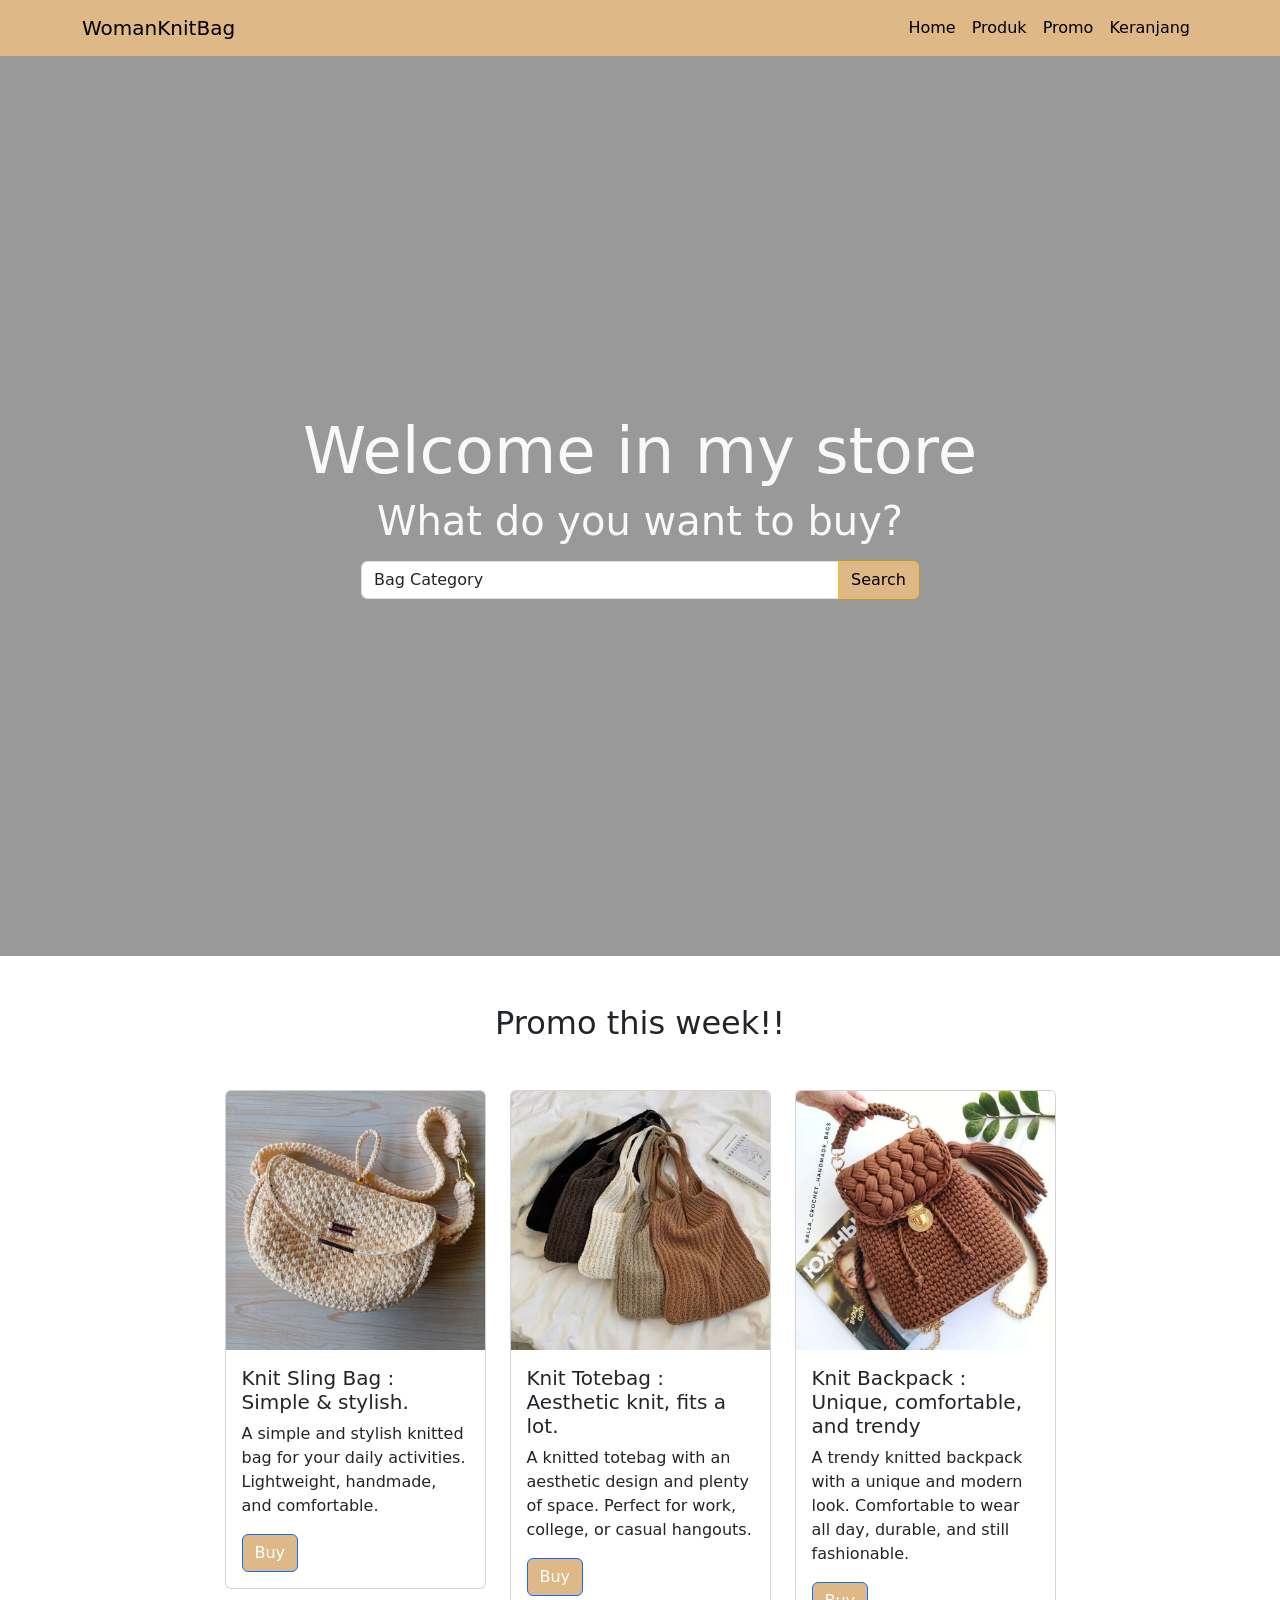
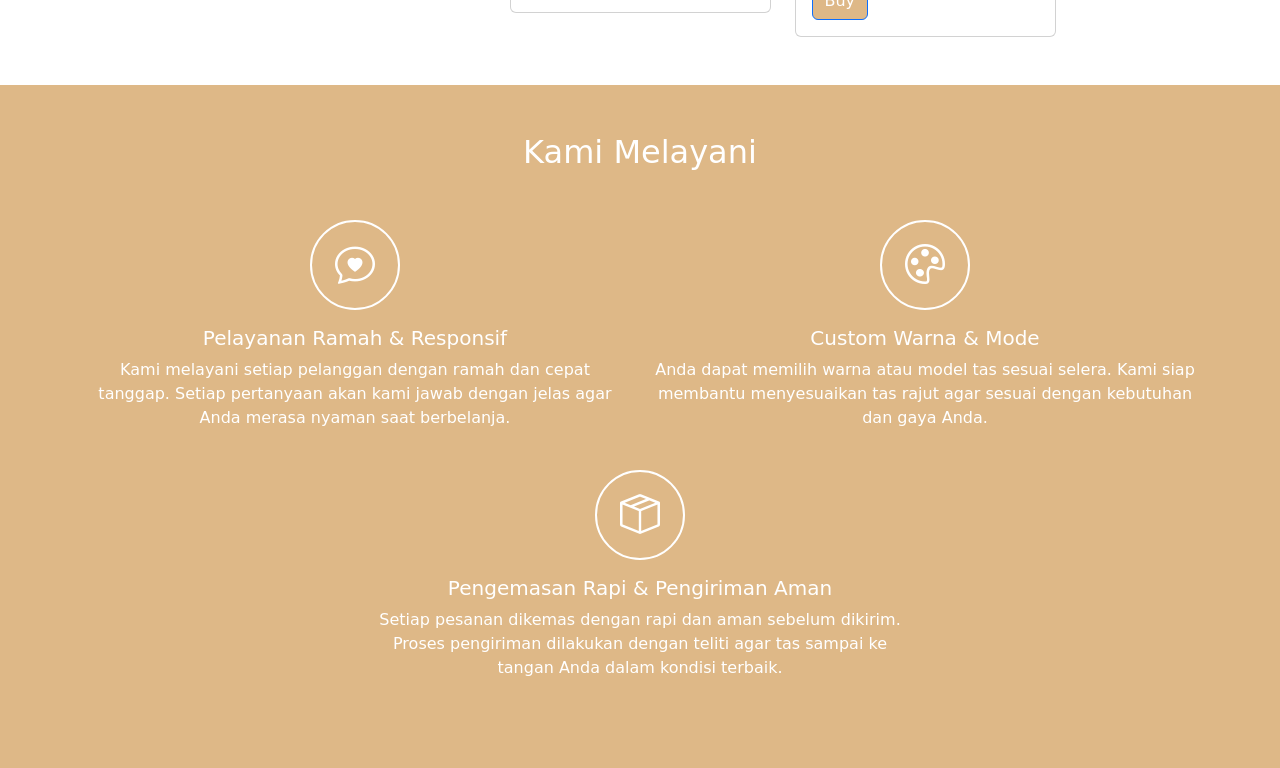
==== index.html @ 6f0393e6 "first commit" ====
<!DOCTYPE html>
<html lang="en">
<head>
    <meta charset="UTF-8">
    <meta name="viewport" content="width=device-width, initial-scale=1.0">
    <title>WomanKnitBag</title>
    <link rel="stylesheet" href="bootstrap-5_0.0-dist/css/bootstrap.min.css">
    <link rel="stylesheet" href="https://cdn.jsdelivr.net/npm/bootstrap@5.3.2/dist/css/bootstrap.min.css">
    <link href="https://cdn.jsdelivr.net/npm/bootstrap-icons@1.11.1/font/bootstrap-icons.css" rel="stylesheet">
    <link rel="stylesheet" href="style.css">
</head>
<body>

<nav class="navbar navbar-expand-lg main-navbar">
  <div class="container">
    <a class="navbar-brand" href="#">WomanKnitBag</a>

    <button class="navbar-toggler" type="button" data-bs-toggle="collapse" data-bs-target="#navbarNav">
      <span class="navbar-toggler-icon"></span>
    </button>

    <div class="collapse navbar-collapse" id="navbarNav">
      <ul class="navbar-nav ms-auto">
        <li class="nav-item"><a class="nav-link active" href="#">Home</a></li>
        <li class="nav-item"><a class="nav-link active" href="#">Produk</a></li>
        <li class="nav-item"><a class="nav-link active" href="#">Promo</a></li>
        <li class="nav-item"><a class="nav-link active" href="#">Keranjang</a></li>
      </ul>
    </div>
  </div>
</nav>

<!--banner buka-->
<section class="banner">
  <div class="container banner-content">
    <h2 class="text-light display-3">Welcome in my store</h2>
    <h3 class="text-light display-6">What do you want to buy?</h3>

    <div class="input-group w-50 mt-3 justify-content-center mx-auto">
      <select class="form-control">
        <option>Bag Category</option>
        <option>Sling Bag</option>
        <option>Tote Bag</option>
        <option>Backpack</option>
      </select>
      <button class="btn btn-warning">Search</button>
    </div>
  </div>
</section>
<!--banner tutup-->

<!--promo-->
<div class="container-fluid py-5">
  <div class="container">
    <h2 class="text-center">Promo this week!!</h2>
    <div class="row mt-5 justify-content-center">
      <div class="col-md-3 hovered-card">
        <div class="card">
          <img src="knit sling bag.jpg" class="card-img-top" alt="slingbag">
          <div class="card-body">
            <h5 class="card-title">Knit Sling Bag : Simple & stylish. </h5>
            <p class="card-text">A simple and stylish knitted bag for your daily activities. Lightweight, handmade, and comfortable.</p>
            <a href="#" class="btn btn-primary">Buy</a>
          </div>
        </div>
      </div>
      <div class="col-md-3 hovered-card">
        <div class="card">
          <img src="knit totebag 3.jpg" class="card-img-top" alt="totebag">
          <div class="card-body">
            <h5 class="card-title">Knit Totebag : Aesthetic knit, fits a lot. </h5>
            <p class="card-text">A knitted totebag with an aesthetic design and plenty of space. Perfect for work, college, or casual hangouts.</p>
            <a href="#" class="btn btn-primary">Buy</a>
          </div>
        </div>
      </div>
      <div class="col-md-3 hovered-card">
        <div class="card">
          <img src="knit backpack.jpg" class="card-img-top" alt="backpack">
          <div class="card-body">
            <h5 class="card-title">Knit Backpack : Unique, comfortable, and trendy </h5>
            <p class="card-text"> A trendy knitted backpack with a unique and modern look. Comfortable to wear all day, durable, and still fashionable.</p>
            <a href="#" class="btn btn-primary">Buy</a>
          </div>
        </div>
      </div>
    </div>
  </div>
</div>
<!--promo tutup-->

<!-- service section -->
<div class="container-fluid py-5 main-color">
  <div class="container">
    <h2 class="text-center text-white mb-5">Kami Melayani</h2>

    <div class="row justify-content-center">
      
      <div class="col-sm-6 col-lg-6 mb-4 hovered-card">
        <div class="text-center text-white">
          <div class="icon-service d-flex align-items-center justify-content-center mx-auto">
           <i class="bi bi-chat-heart"></i>
          </div>
          <h5 class="mt-3">Pelayanan Ramah & Responsif</h5>
          <p>Kami melayani setiap pelanggan dengan ramah dan cepat tanggap. Setiap pertanyaan akan kami jawab dengan jelas agar Anda merasa nyaman saat berbelanja.</p>
        </div>
      </div>

      <div class="col-sm-6 col-lg-6 mb-4 hovered-card">
        <div class="text-center text-white">
          <div class="icon-service d-flex align-items-center justify-content-center mx-auto">
         <i class="bi bi-palette"></i>
          </div>
          <h5 class="mt-3">Custom Warna & Mode</h5>
          <p>Anda dapat memilih warna atau model tas sesuai selera. Kami siap membantu menyesuaikan tas rajut agar sesuai dengan kebutuhan dan gaya Anda.</p>
        </div>
      </div>

      <div class="col-sm-6 col-lg-6 mb-4 hovered-card">
        <div class="text-center text-white">
          <div class="icon-service d-flex align-items-center justify-content-center mx-auto">
            <i class="bi bi-box-seam"></i>
          </div>
          <h5 class="mt-3">Pengemasan Rapi & Pengiriman Aman</h5>
          <p>Setiap pesanan dikemas dengan rapi dan aman sebelum dikirim. Proses pengiriman dilakukan dengan teliti agar tas sampai ke tangan Anda dalam kondisi terbaik.</p>
        </div>
      </div>

    </div>
  </div>
</div>
<!-- service section end -->
<script src="bootstrap-5.0.0-dist/js/bootstrap.bundle.min.js"></script>
</body>
</html>
---- style.css ----
.main-navbar {
  background-color: burlywood; 
}

.navbar-brand,
.nav-link {
  color: black;
}

.banner {
  height: 100vh;
  background:
    linear-gradient(rgba(0,0,0,0.4), rgba(0,0,0,0.4)),
    url("https://i.pinimg.com/736x/c5/1b/b9/c51bb972b250723114a7f1d834fbb1bd.jpg");
  background-size: cover;
  background-position: center;

  display: flex;
  align-items: center;
}

.banner-content {
  text-align: center;
}

.btn {
  background-color: burlywood;
}

.main-color{
  background-color:burlywood;
}

.icon-service{
  width:90px;
  height:90px;
  border:solid #fff 2px;
  border-radius:50%;
  color:#ffff;
}

.hovered-card{
  transition: transform 0.3s ease;
}

.hovered-card:hover {
  transform: translateY(-10px);
}

.icon-service i {
  color: #fff;
  font-size: 40px;
}
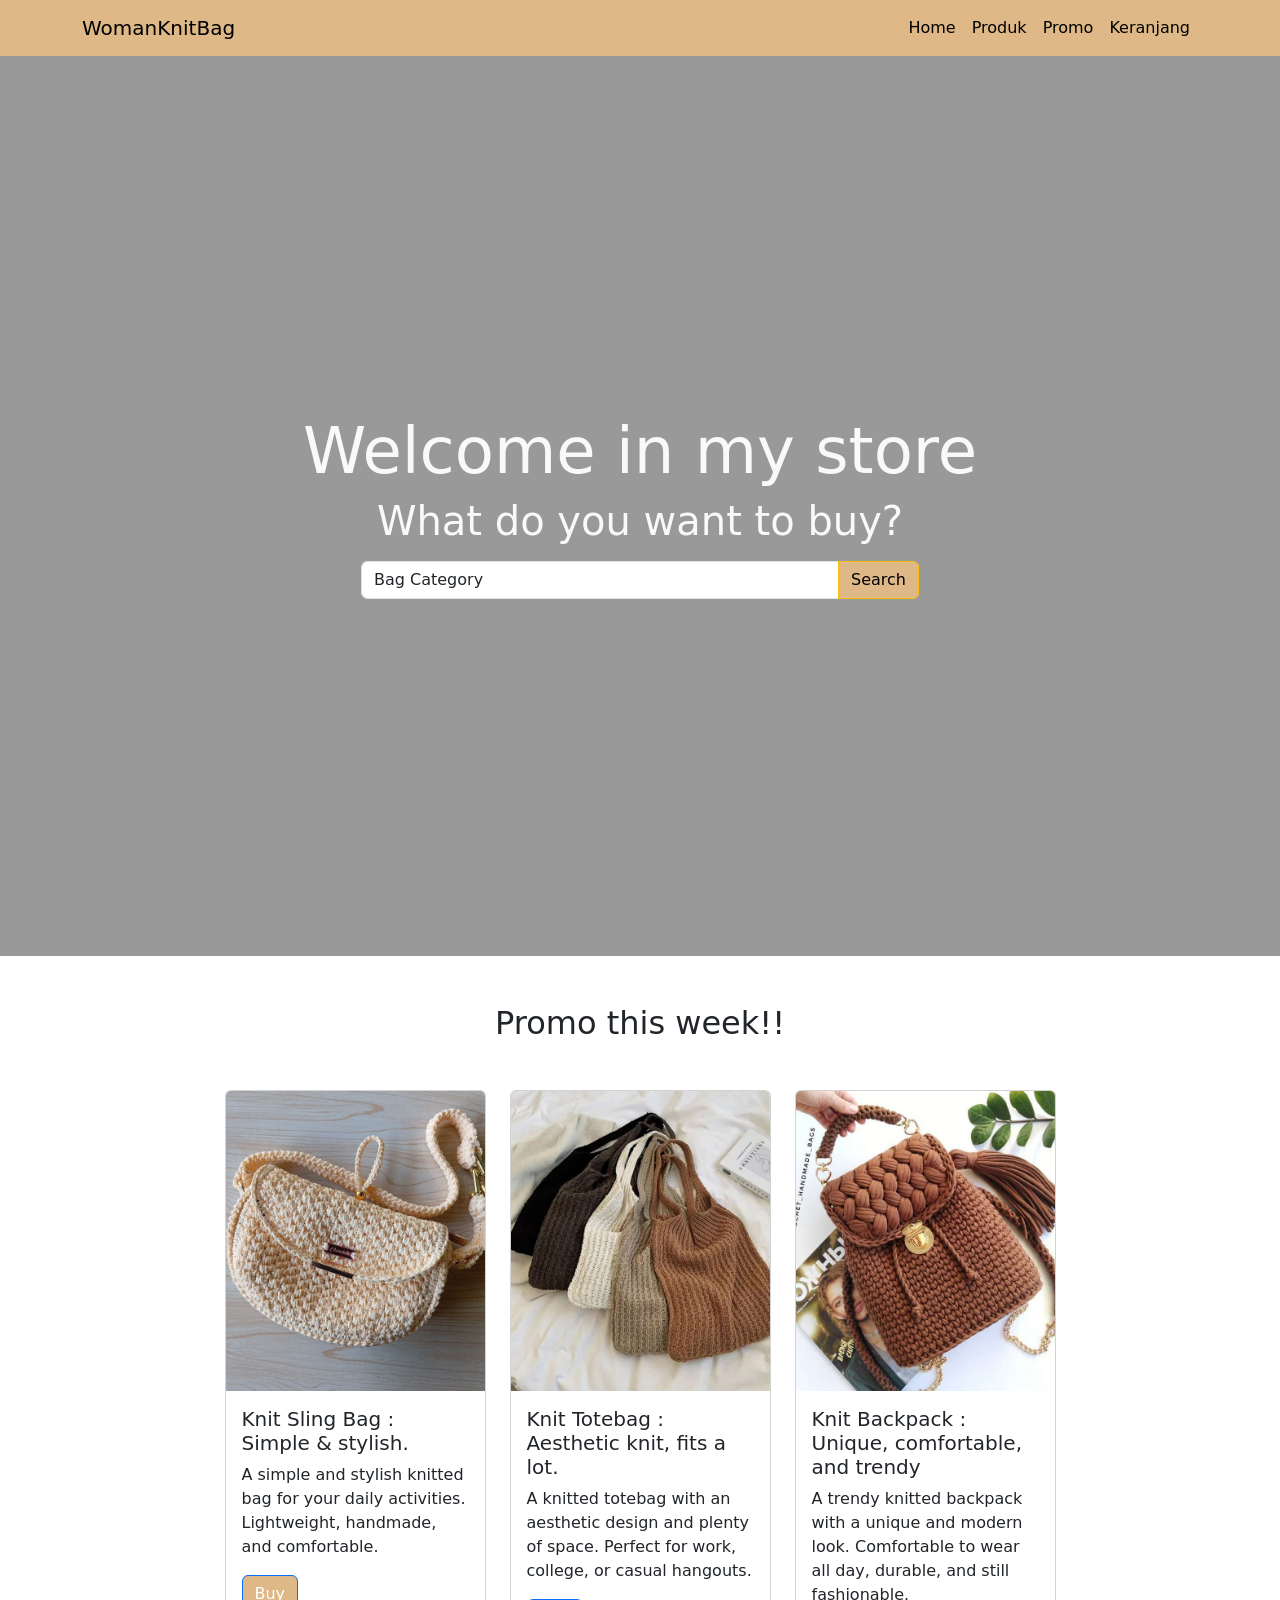
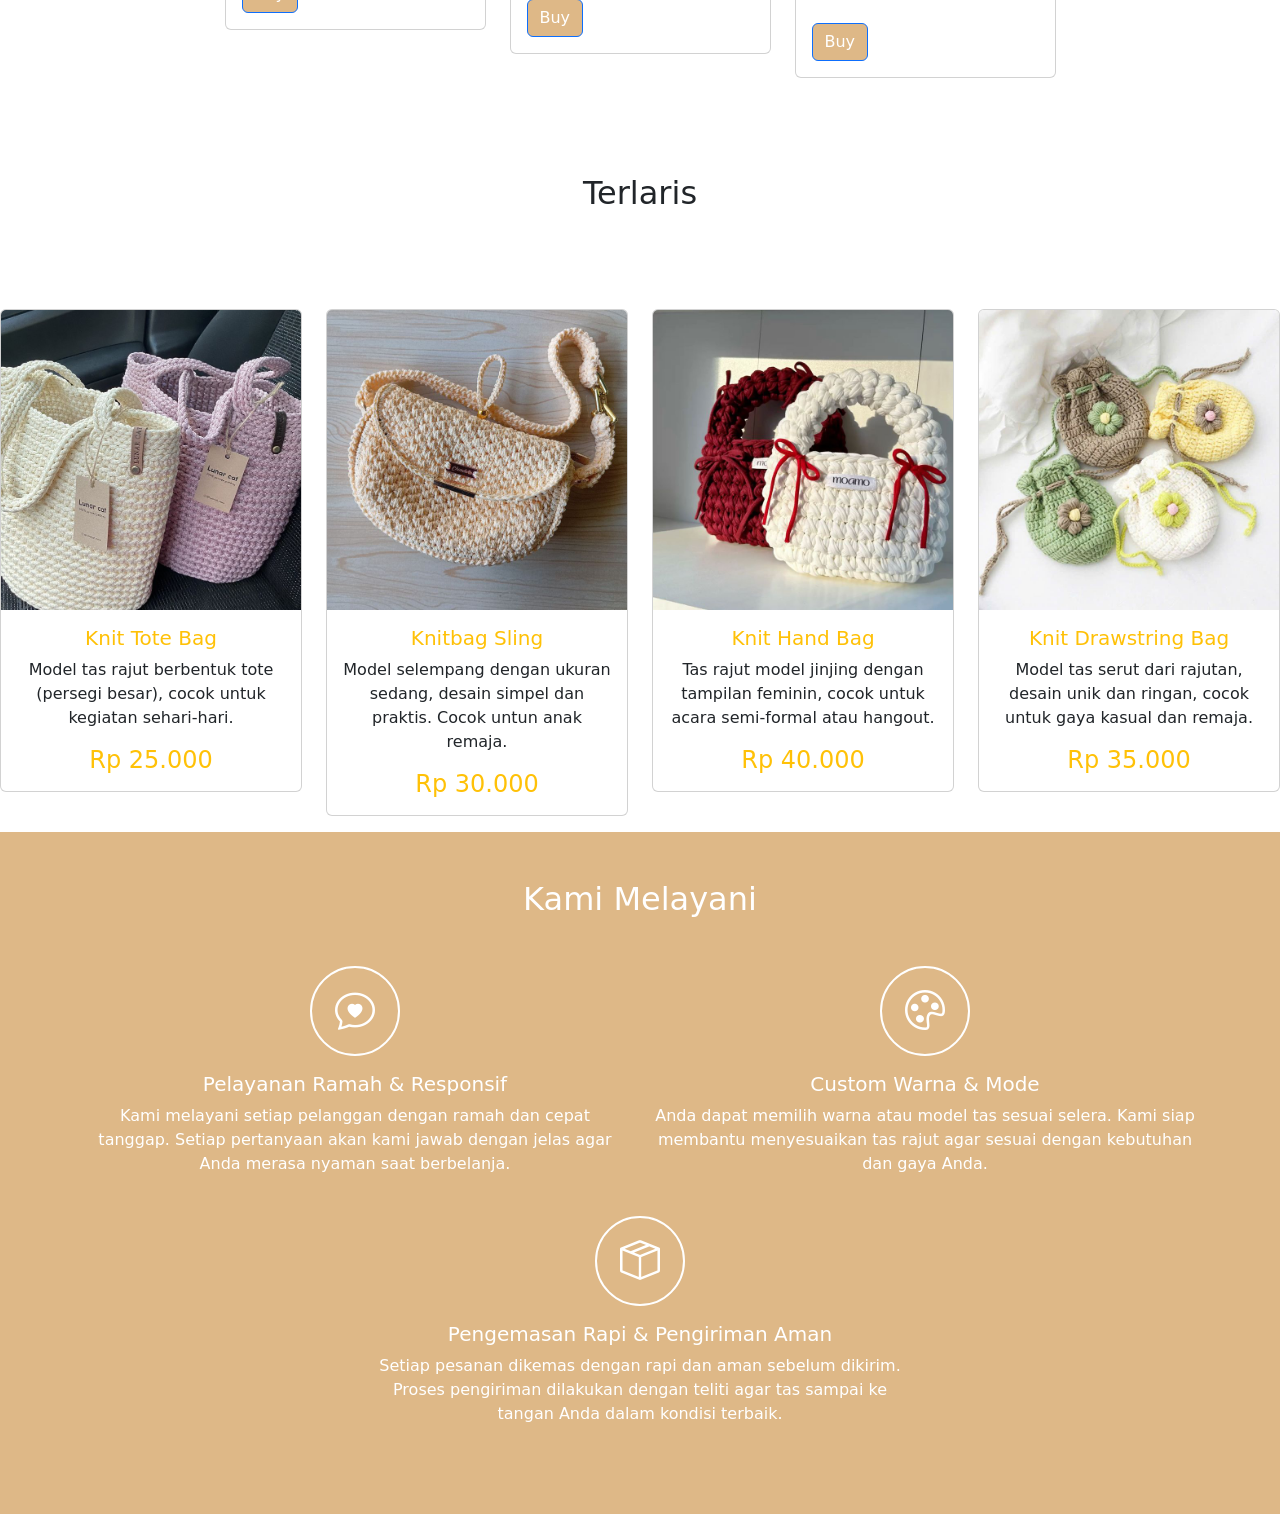
==== commit c5014063: "Highlight Product" ====
--- a/index.html
+++ b/index.html
@@ -89,6 +89,61 @@
 </div>
 <!--promo tutup-->
 
+<!--section produk-->
+<div class="container-fluid py-5">
+  <div class="container">
+    <h2 class="text-center mb-5">Terlaris</h2>
+  </div>
+</div>
+
+<div class="row">
+    <div class="col-sm-6 col-lg-3 hovered-card mb-3">
+        <div class="card">
+            <img src="knitbag tote 2.jpg" class="card-img-top" alt="knitbag tote">
+            <div class="card-body text-center">
+                <h5 class="card-title text-warning">Knit Tote Bag</h5>
+                <p class="card-text">Model tas rajut berbentuk tote (persegi besar), cocok untuk kegiatan sehari-hari.</p>
+                <h4 class="card-text text-warning">Rp 25.000</h4>
+            </div>
+        </div>
+    </div>
+
+
+<div class="col-sm-6 col-lg-3 hovered-card mb-3">
+    <div class="card">
+        <img src="knitbag sling.jpg" class="card-img-top" alt="knitbag sling">
+        <div class="card-body text-center">
+            <h5 class="card-title text-warning">Knitbag Sling</h5>
+            <p class="card-text">Model selempang dengan ukuran sedang, desain simpel dan praktis. Cocok untun anak remaja.</p>
+            <h4 class="card-text text-warning">Rp 30.000</h4>
+        </div>
+    </div>
+</div>
+
+<div class="col-sm-6 col-lg-3 hovered-card mb-3">
+    <div class="card">
+        <img src="knitbag hand bag.jpg" class="card-img-top" alt="knitbag hand bag">
+        <div class="card-body text-center">
+            <h5 class="card-title text-warning">Knit Hand Bag</h5>
+            <p class="card-text">Tas rajut model jinjing dengan tampilan feminin, cocok untuk acara semi-formal atau hangout.</p>
+            <h4 class="card-text text-warning">Rp 40.000</h4>
+        </div>
+    </div>
+</div>
+
+<div class="col-sm-6 col-lg-3 hovered-card mb-3">
+    <div class="card">
+        <img src="knitbag drawstring.jpg" class="card-img-top" alt="knitbag drawstring">
+        <div class="card-body text-center">
+            <h5 class="card-title text-warning">Knit Drawstring Bag</h5>
+            <p class="card-text">Model tas serut dari rajutan, desain unik dan ringan, cocok untuk gaya kasual dan remaja.</p>
+            <h4 class="card-text text-warning">Rp 35.000</h4>
+        </div>
+    </div>
+</div>
+<!--section produk tutup-->
+
+
 <!-- service section -->
 <div class="container-fluid py-5 main-color">
   <div class="container">
@@ -130,6 +185,8 @@
   </div>
 </div>
 <!-- service section end -->
+
+
 <script src="bootstrap-5.0.0-dist/js/bootstrap.bundle.min.js"></script>
 </body>
 </html>
--- a/style.css
+++ b/style.css
@@ -51,3 +51,14 @@
   color: #fff;
   font-size: 40px;
 }
+
+.hovered-card{
+  transition: transform 0.3s ease;
+}
+
+.card-img-top{
+  height: 300px;
+  object-fit: cover;
+}
+
+
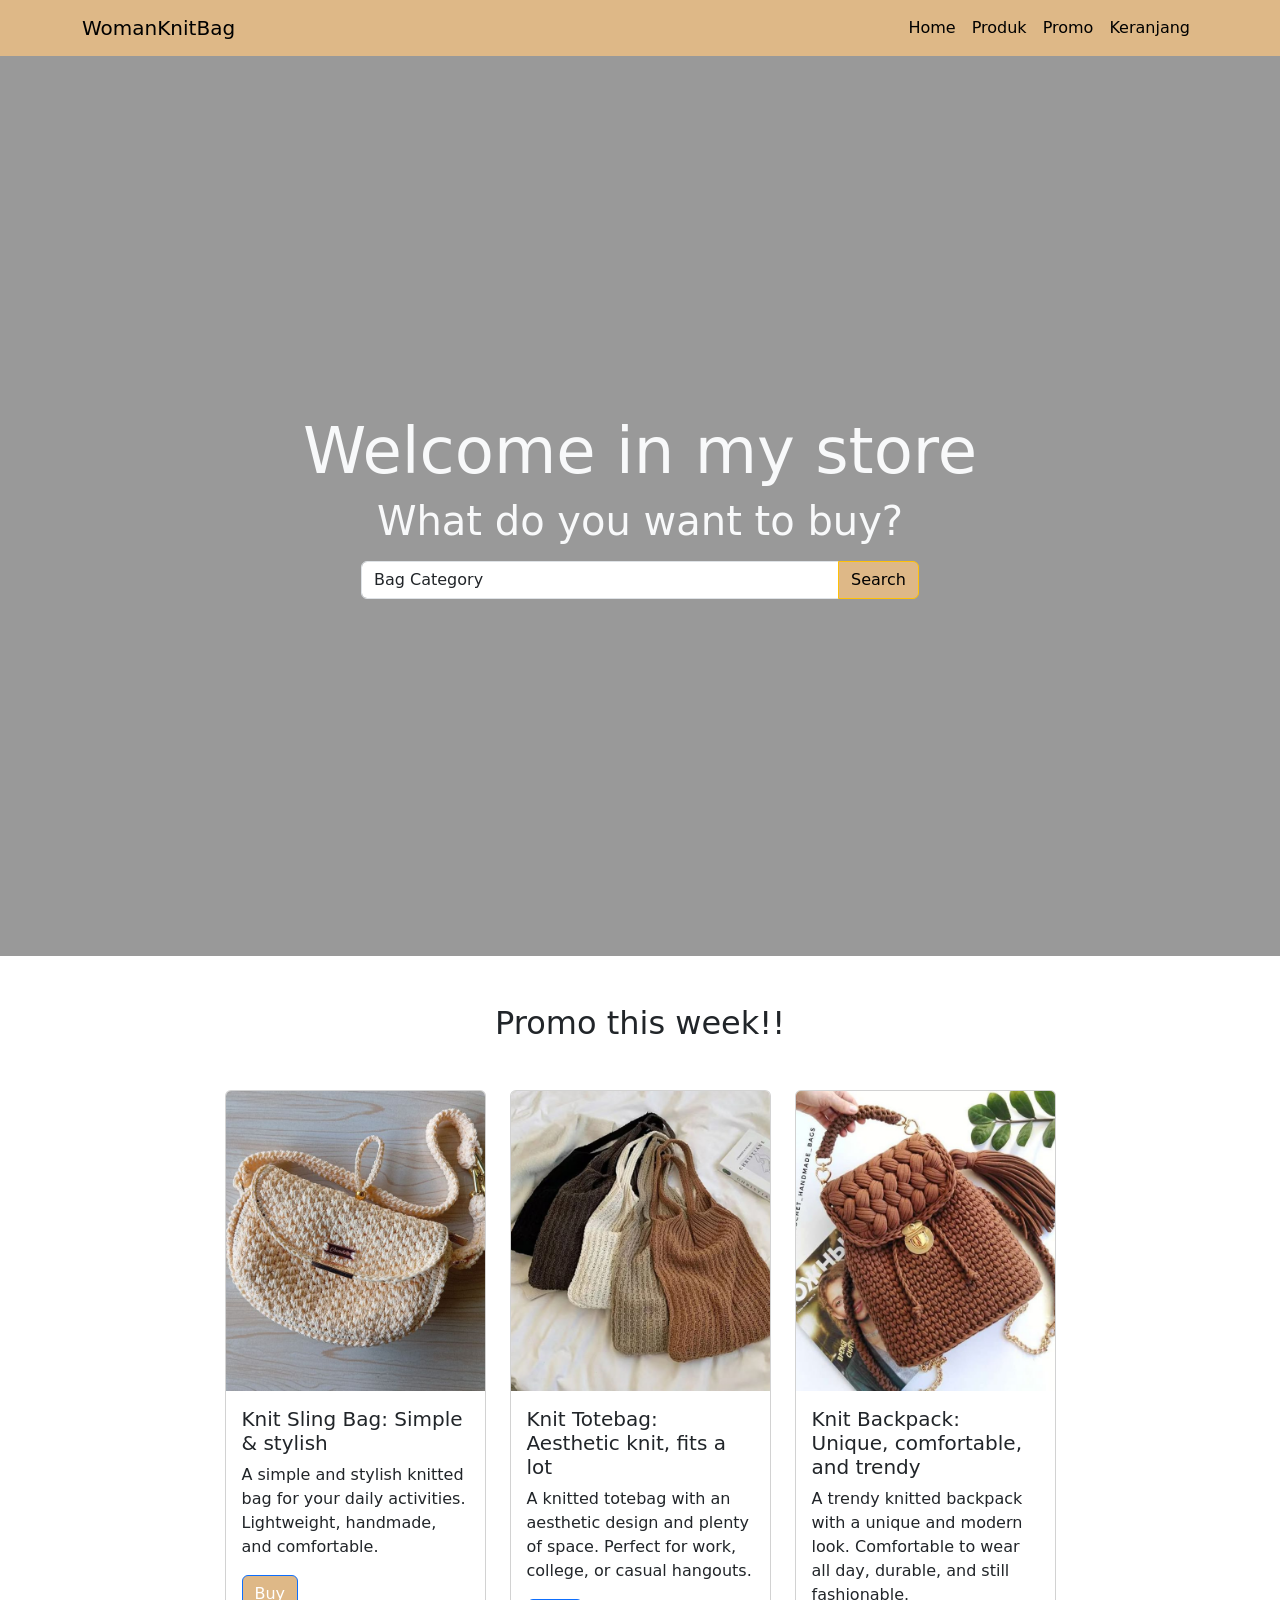
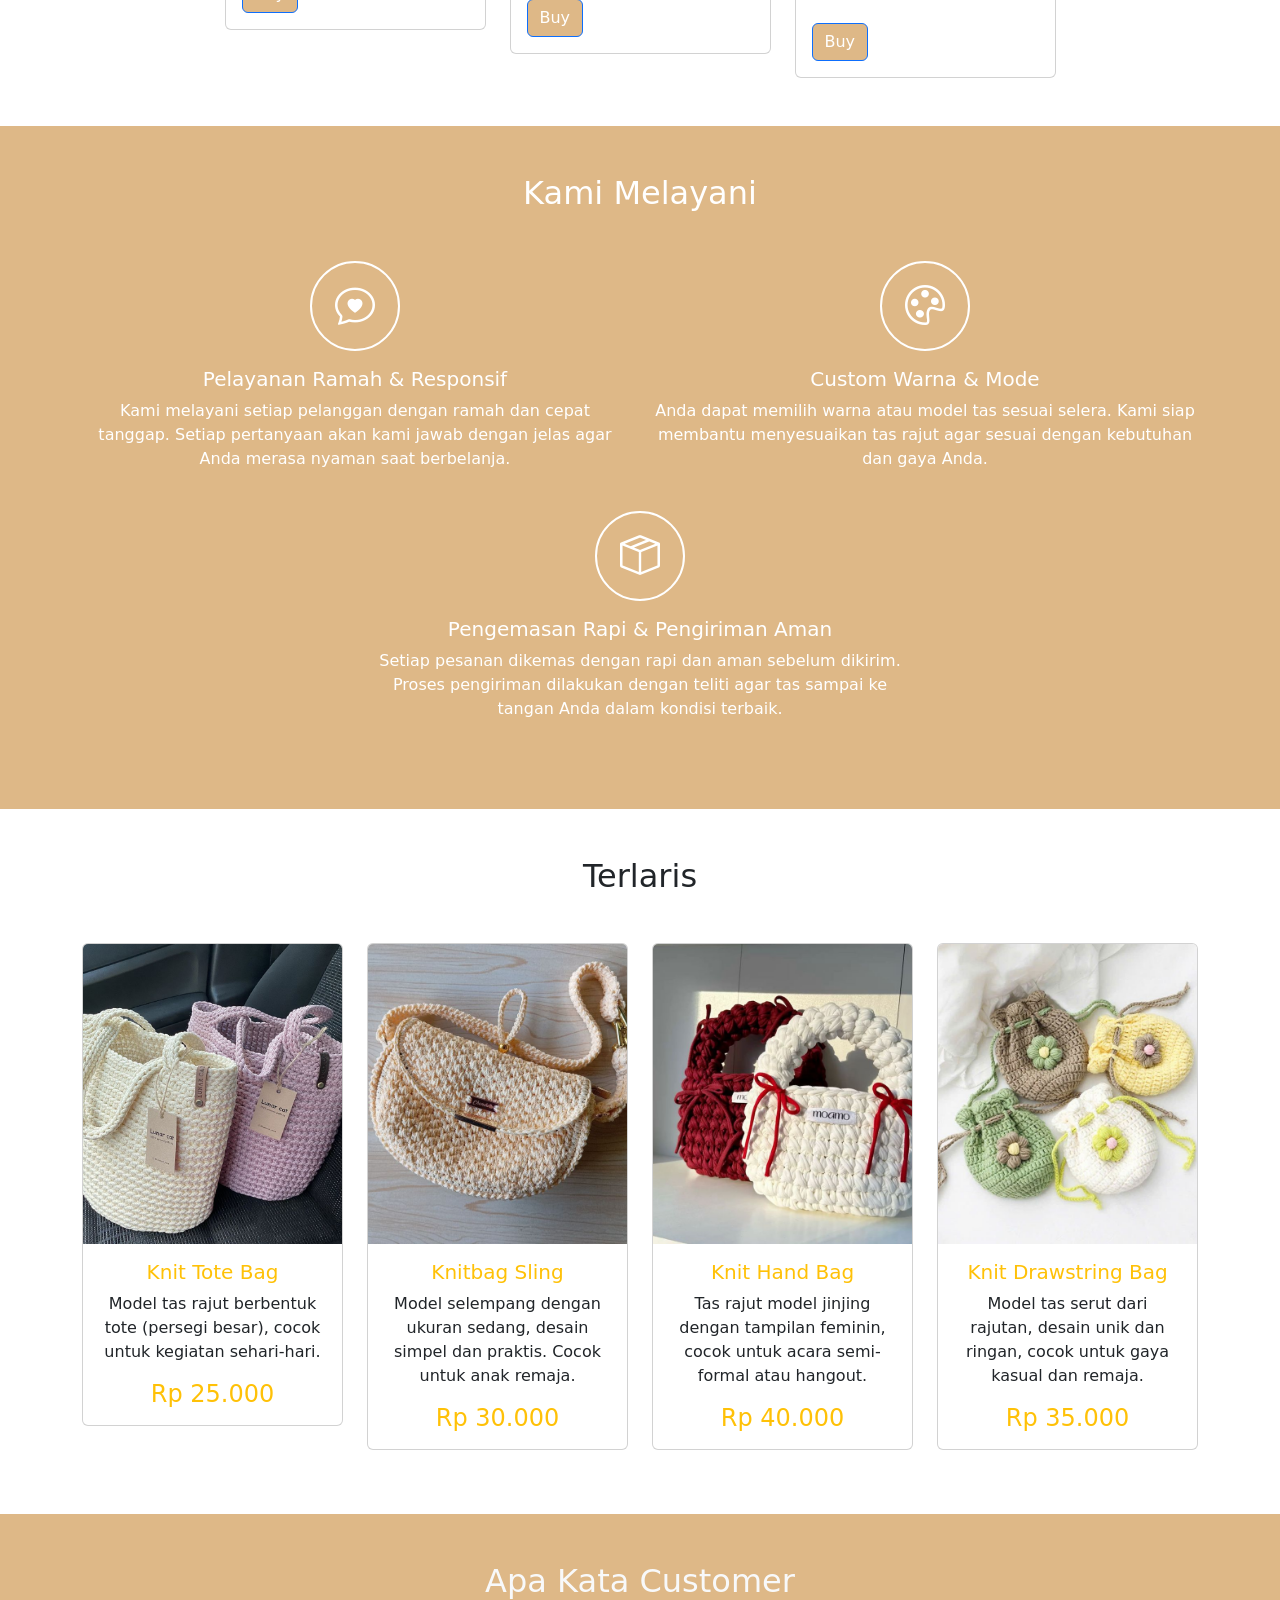
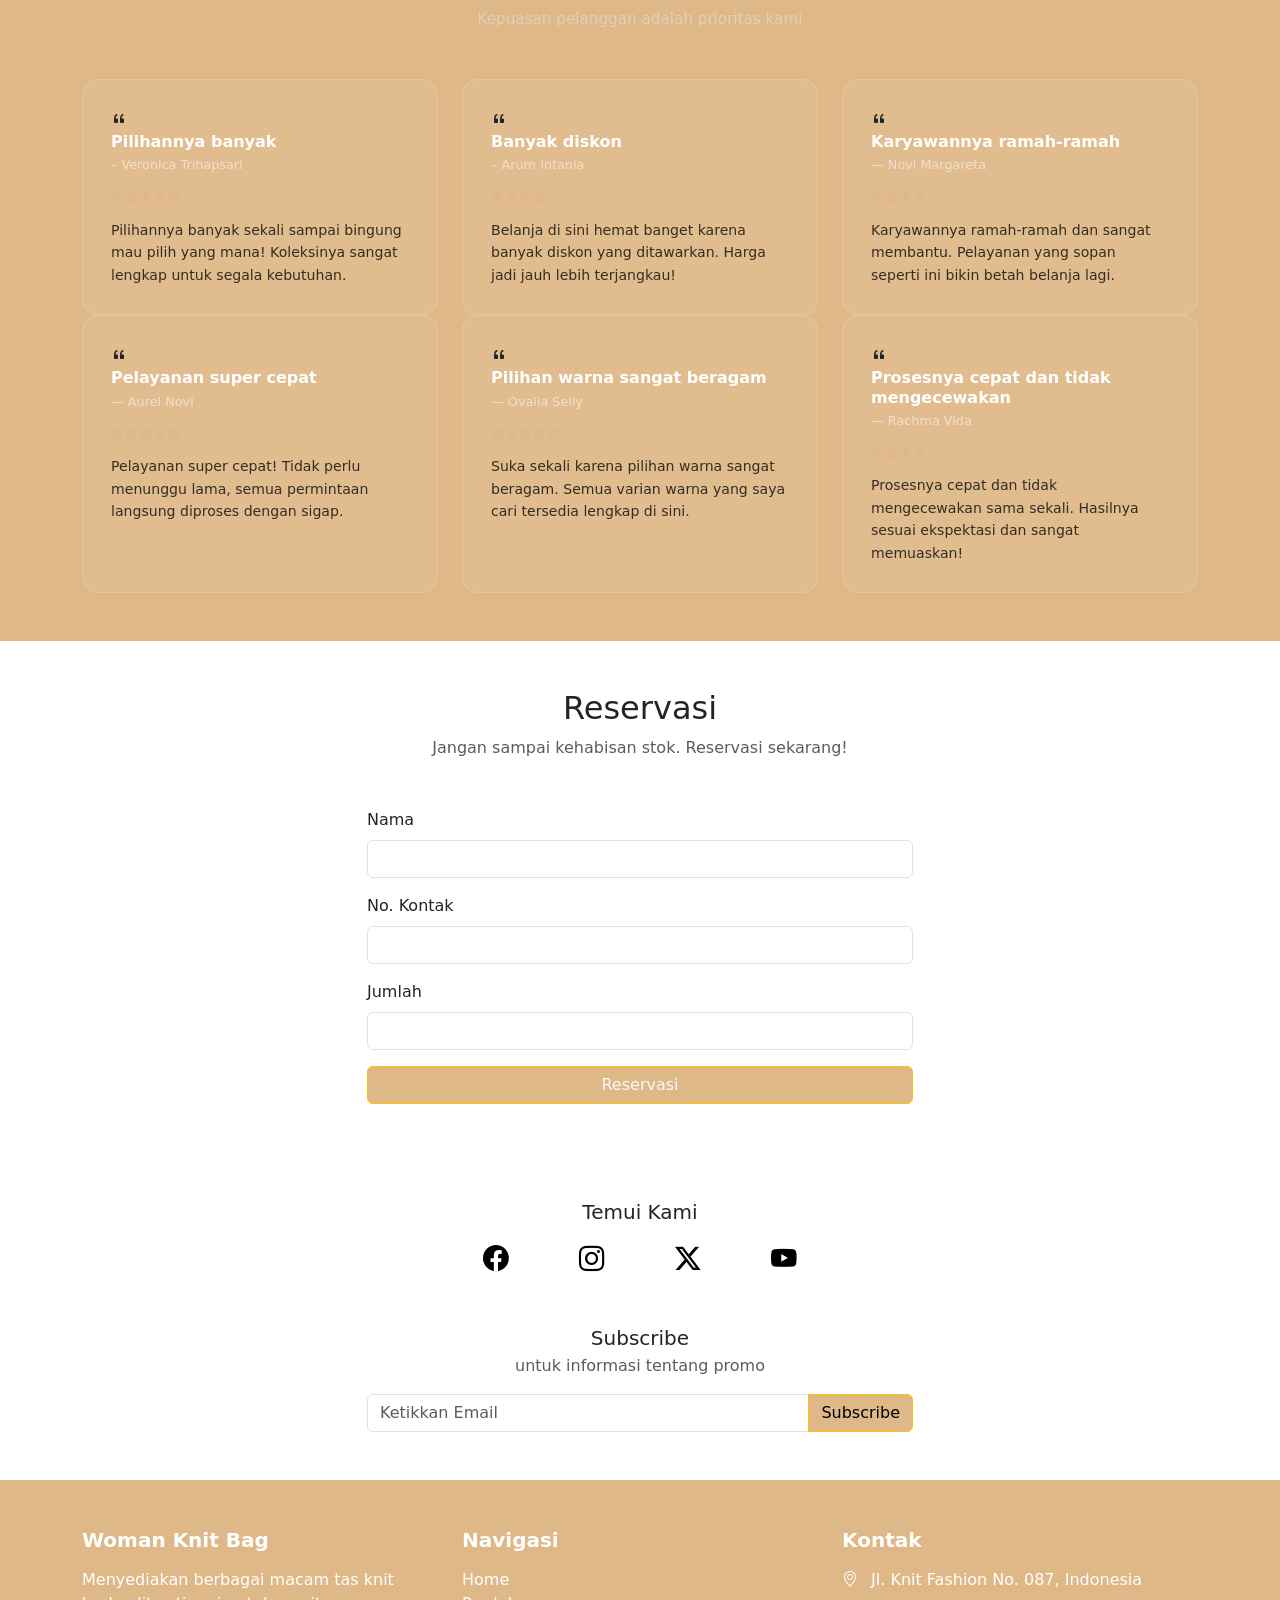
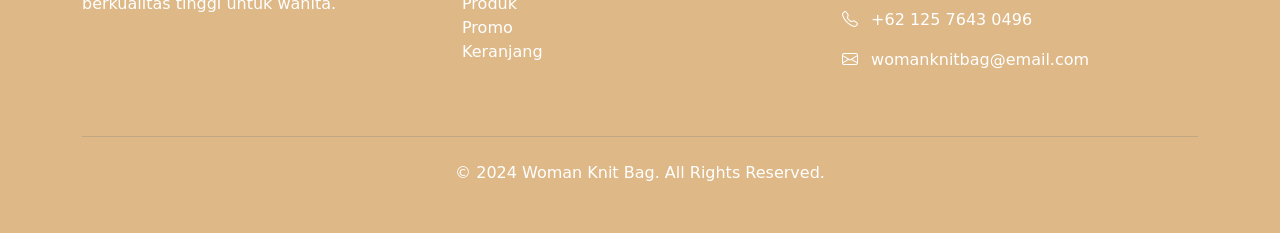
==== commit d391d4e9: "first commit" ====
--- a/index.html
+++ b/index.html
@@ -1,41 +1,36 @@
 <!DOCTYPE html>
 <html lang="en">
 <head>
-    <meta charset="UTF-8">
-    <meta name="viewport" content="width=device-width, initial-scale=1.0">
-    <title>WomanKnitBag</title>
-    <link rel="stylesheet" href="bootstrap-5_0.0-dist/css/bootstrap.min.css">
-    <link rel="stylesheet" href="https://cdn.jsdelivr.net/npm/bootstrap@5.3.2/dist/css/bootstrap.min.css">
-    <link href="https://cdn.jsdelivr.net/npm/bootstrap-icons@1.11.1/font/bootstrap-icons.css" rel="stylesheet">
-    <link rel="stylesheet" href="style.css">
+  <meta charset="UTF-8">
+  <meta name="viewport" content="width=device-width, initial-scale=1.0">
+  <title>WomanKnitBag</title>
+  <link rel="stylesheet" href="https://cdn.jsdelivr.net/npm/bootstrap@5.3.2/dist/css/bootstrap.min.css">
+  <link href="https://cdn.jsdelivr.net/npm/bootstrap-icons@1.11.1/font/bootstrap-icons.css" rel="stylesheet">
+  <link rel="stylesheet" href="style.css">
 </head>
 <body>
 
 <nav class="navbar navbar-expand-lg main-navbar">
   <div class="container">
     <a class="navbar-brand" href="#">WomanKnitBag</a>
-
     <button class="navbar-toggler" type="button" data-bs-toggle="collapse" data-bs-target="#navbarNav">
       <span class="navbar-toggler-icon"></span>
     </button>
-
     <div class="collapse navbar-collapse" id="navbarNav">
       <ul class="navbar-nav ms-auto">
-        <li class="nav-item"><a class="nav-link active" href="#">Home</a></li>
-        <li class="nav-item"><a class="nav-link active" href="#">Produk</a></li>
-        <li class="nav-item"><a class="nav-link active" href="#">Promo</a></li>
-        <li class="nav-item"><a class="nav-link active" href="#">Keranjang</a></li>
+        <li class="nav-item"><a class="nav-link" href="#">Home</a></li>
+        <li class="nav-item"><a class="nav-link" href="#">Produk</a></li>
+        <li class="nav-item"><a class="nav-link" href="#">Promo</a></li>
+        <li class="nav-item"><a class="nav-link" href="#">Keranjang</a></li>
       </ul>
     </div>
   </div>
 </nav>
 
-<!--banner buka-->
 <section class="banner">
   <div class="container banner-content">
     <h2 class="text-light display-3">Welcome in my store</h2>
     <h3 class="text-light display-6">What do you want to buy?</h3>
-
     <div class="input-group w-50 mt-3 justify-content-center mx-auto">
       <select class="form-control">
         <option>Bag Category</option>
@@ -47,9 +42,7 @@
     </div>
   </div>
 </section>
-<!--banner tutup-->
-
-<!--promo-->
+
 <div class="container-fluid py-5">
   <div class="container">
     <h2 class="text-center">Promo this week!!</h2>
@@ -58,7 +51,7 @@
         <div class="card">
           <img src="knit sling bag.jpg" class="card-img-top" alt="slingbag">
           <div class="card-body">
-            <h5 class="card-title">Knit Sling Bag : Simple & stylish. </h5>
+            <h5 class="card-title">Knit Sling Bag: Simple & stylish</h5>
             <p class="card-text">A simple and stylish knitted bag for your daily activities. Lightweight, handmade, and comfortable.</p>
             <a href="#" class="btn btn-primary">Buy</a>
           </div>
@@ -68,7 +61,7 @@
         <div class="card">
           <img src="knit totebag 3.jpg" class="card-img-top" alt="totebag">
           <div class="card-body">
-            <h5 class="card-title">Knit Totebag : Aesthetic knit, fits a lot. </h5>
+            <h5 class="card-title">Knit Totebag: Aesthetic knit, fits a lot</h5>
             <p class="card-text">A knitted totebag with an aesthetic design and plenty of space. Perfect for work, college, or casual hangouts.</p>
             <a href="#" class="btn btn-primary">Buy</a>
           </div>
@@ -78,8 +71,8 @@
         <div class="card">
           <img src="knit backpack.jpg" class="card-img-top" alt="backpack">
           <div class="card-body">
-            <h5 class="card-title">Knit Backpack : Unique, comfortable, and trendy </h5>
-            <p class="card-text"> A trendy knitted backpack with a unique and modern look. Comfortable to wear all day, durable, and still fashionable.</p>
+            <h5 class="card-title">Knit Backpack: Unique, comfortable, and trendy</h5>
+            <p class="card-text">A trendy knitted backpack with a unique and modern look. Comfortable to wear all day, durable, and still fashionable.</p>
             <a href="#" class="btn btn-primary">Buy</a>
           </div>
         </div>
@@ -87,90 +80,29 @@
     </div>
   </div>
 </div>
-<!--promo tutup-->
-
-<!--section produk-->
-<div class="container-fluid py-5">
-  <div class="container">
-    <h2 class="text-center mb-5">Terlaris</h2>
-  </div>
-</div>
-
-<div class="row">
-    <div class="col-sm-6 col-lg-3 hovered-card mb-3">
-        <div class="card">
-            <img src="knitbag tote 2.jpg" class="card-img-top" alt="knitbag tote">
-            <div class="card-body text-center">
-                <h5 class="card-title text-warning">Knit Tote Bag</h5>
-                <p class="card-text">Model tas rajut berbentuk tote (persegi besar), cocok untuk kegiatan sehari-hari.</p>
-                <h4 class="card-text text-warning">Rp 25.000</h4>
-            </div>
-        </div>
-    </div>
-
-
-<div class="col-sm-6 col-lg-3 hovered-card mb-3">
-    <div class="card">
-        <img src="knitbag sling.jpg" class="card-img-top" alt="knitbag sling">
-        <div class="card-body text-center">
-            <h5 class="card-title text-warning">Knitbag Sling</h5>
-            <p class="card-text">Model selempang dengan ukuran sedang, desain simpel dan praktis. Cocok untun anak remaja.</p>
-            <h4 class="card-text text-warning">Rp 30.000</h4>
-        </div>
-    </div>
-</div>
-
-<div class="col-sm-6 col-lg-3 hovered-card mb-3">
-    <div class="card">
-        <img src="knitbag hand bag.jpg" class="card-img-top" alt="knitbag hand bag">
-        <div class="card-body text-center">
-            <h5 class="card-title text-warning">Knit Hand Bag</h5>
-            <p class="card-text">Tas rajut model jinjing dengan tampilan feminin, cocok untuk acara semi-formal atau hangout.</p>
-            <h4 class="card-text text-warning">Rp 40.000</h4>
-        </div>
-    </div>
-</div>
-
-<div class="col-sm-6 col-lg-3 hovered-card mb-3">
-    <div class="card">
-        <img src="knitbag drawstring.jpg" class="card-img-top" alt="knitbag drawstring">
-        <div class="card-body text-center">
-            <h5 class="card-title text-warning">Knit Drawstring Bag</h5>
-            <p class="card-text">Model tas serut dari rajutan, desain unik dan ringan, cocok untuk gaya kasual dan remaja.</p>
-            <h4 class="card-text text-warning">Rp 35.000</h4>
-        </div>
-    </div>
-</div>
-<!--section produk tutup-->
-
-
-<!-- service section -->
+
 <div class="container-fluid py-5 main-color">
   <div class="container">
     <h2 class="text-center text-white mb-5">Kami Melayani</h2>
-
     <div class="row justify-content-center">
-      
       <div class="col-sm-6 col-lg-6 mb-4 hovered-card">
         <div class="text-center text-white">
           <div class="icon-service d-flex align-items-center justify-content-center mx-auto">
-           <i class="bi bi-chat-heart"></i>
+            <i class="bi bi-chat-heart"></i>
           </div>
           <h5 class="mt-3">Pelayanan Ramah & Responsif</h5>
           <p>Kami melayani setiap pelanggan dengan ramah dan cepat tanggap. Setiap pertanyaan akan kami jawab dengan jelas agar Anda merasa nyaman saat berbelanja.</p>
         </div>
       </div>
-
       <div class="col-sm-6 col-lg-6 mb-4 hovered-card">
         <div class="text-center text-white">
           <div class="icon-service d-flex align-items-center justify-content-center mx-auto">
-         <i class="bi bi-palette"></i>
+            <i class="bi bi-palette"></i>
           </div>
           <h5 class="mt-3">Custom Warna & Mode</h5>
           <p>Anda dapat memilih warna atau model tas sesuai selera. Kami siap membantu menyesuaikan tas rajut agar sesuai dengan kebutuhan dan gaya Anda.</p>
         </div>
       </div>
-
       <div class="col-sm-6 col-lg-6 mb-4 hovered-card">
         <div class="text-center text-white">
           <div class="icon-service d-flex align-items-center justify-content-center mx-auto">
@@ -180,13 +112,221 @@
           <p>Setiap pesanan dikemas dengan rapi dan aman sebelum dikirim. Proses pengiriman dilakukan dengan teliti agar tas sampai ke tangan Anda dalam kondisi terbaik.</p>
         </div>
       </div>
-
-    </div>
-  </div>
-</div>
-<!-- service section end -->
-
-
-<script src="bootstrap-5.0.0-dist/js/bootstrap.bundle.min.js"></script>
+    </div>
+  </div>
+</div>
+
+<div class="container-fluid py-5">
+  <div class="container">
+    <h2 class="text-center mb-5">Terlaris</h2>
+    <div class="row">
+      <div class="col-sm-6 col-lg-3 hovered-card mb-3">
+        <div class="card">
+          <img src="knitbag tote 2.jpg" class="card-img-top" alt="knitbag tote">
+          <div class="card-body text-center">
+            <h5 class="card-title text-warning">Knit Tote Bag</h5>
+            <p class="card-text">Model tas rajut berbentuk tote (persegi besar), cocok untuk kegiatan sehari-hari.</p>
+            <h4 class="card-text text-warning">Rp 25.000</h4>
+          </div>
+        </div>
+      </div>
+      <div class="col-sm-6 col-lg-3 hovered-card mb-3">
+        <div class="card">
+          <img src="knitbag sling.jpg" class="card-img-top" alt="knitbag sling">
+          <div class="card-body text-center">
+            <h5 class="card-title text-warning">Knitbag Sling</h5>
+            <p class="card-text">Model selempang dengan ukuran sedang, desain simpel dan praktis. Cocok untuk anak remaja.</p>
+            <h4 class="card-text text-warning">Rp 30.000</h4>
+          </div>
+        </div>
+      </div>
+      <div class="col-sm-6 col-lg-3 hovered-card mb-3">
+        <div class="card">
+          <img src="knitbag hand bag.jpg" class="card-img-top" alt="knitbag hand bag">
+          <div class="card-body text-center">
+            <h5 class="card-title text-warning">Knit Hand Bag</h5>
+            <p class="card-text">Tas rajut model jinjing dengan tampilan feminin, cocok untuk acara semi-formal atau hangout.</p>
+            <h4 class="card-text text-warning">Rp 40.000</h4>
+          </div>
+        </div>
+      </div>
+      <div class="col-sm-6 col-lg-3 hovered-card mb-3">
+        <div class="card">
+          <img src="knitbag drawstring.jpg" class="card-img-top" alt="knitbag drawstring">
+          <div class="card-body text-center">
+            <h5 class="card-title text-warning">Knit Drawstring Bag</h5>
+            <p class="card-text">Model tas serut dari rajutan, desain unik dan ringan, cocok untuk gaya kasual dan remaja.</p>
+            <h4 class="card-text text-warning">Rp 35.000</h4>
+          </div>
+        </div>
+      </div>
+    </div>
+  </div>
+</div>
+
+<div class="container-fluid py-5 testimony">
+  <div class="container">
+    <h2 class="text-center text-light mb-2">Apa Kata Customer</h2>
+    <p class="text-center mb-5" style="color: rgba(225,225,225,0.6); font-size: 0.95rem;">Kepuasan pelanggan adalah prioritas kami</p>  
+    <div class="row justify-content-center">
+      <div class="col-sm-6 col-lg-4">
+        <div class="testimony-card">
+          <i class="bi bi-quote"></i>
+          <h5>Pilihannya banyak</h5>
+          <div class="author">– Veronica Trihapsari</div>
+          <div class="stars">
+            <i class="bi bi-star-fill"></i><i class="bi bi-star-fill"></i><i class="bi bi-star-fill"></i><i class="bi bi-star-fill"></i><i class="bi bi-star-fill"></i>
+          </div>
+          <p>Pilihannya banyak sekali sampai bingung mau pilih yang mana! Koleksinya sangat lengkap untuk segala kebutuhan.</p>
+        </div>
+      </div>
+      <div class="col-sm-6 col-lg-4">
+        <div class="testimony-card">
+          <i class="bi bi-quote"></i>
+          <h5>Banyak diskon</h5>
+          <div class="author">– Arum Intania</div>
+          <div class="stars">
+            <i class="bi bi-star-fill"></i><i class="bi bi-star-fill"></i><i class="bi bi-star-fill"></i><i class="bi bi-star-fill"></i>
+          </div>
+          <p>Belanja di sini hemat banget karena banyak diskon yang ditawarkan. Harga jadi jauh lebih terjangkau!</p>
+        </div>
+      </div>
+      <div class="col-sm-6 col-lg-4">
+        <div class="testimony-card">
+          <i class="bi bi-quote"></i>
+          <h5>Karyawannya ramah-ramah</h5>
+          <div class="author">— Novi Margareta</div>
+          <div class="stars">
+            <i class="bi bi-star-fill"></i><i class="bi bi-star-fill"></i><i class="bi bi-star-fill"></i><i class="bi bi-star-fill"></i>
+          </div>
+          <p>Karyawannya ramah-ramah dan sangat membantu. Pelayanan yang sopan seperti ini bikin betah belanja lagi.</p>
+        </div>
+      </div>
+      <div class="col-sm-6 col-lg-4">
+        <div class="testimony-card">
+          <i class="bi bi-quote"></i>
+          <h5>Pelayanan super cepat</h5>
+          <div class="author">— Aurel Novi</div>
+          <div class="stars">
+            <i class="bi bi-star-fill"></i><i class="bi bi-star-fill"></i><i class="bi bi-star-fill"></i><i class="bi bi-star-fill"></i><i class="bi bi-star-fill"></i>
+          </div>
+          <p>Pelayanan super cepat! Tidak perlu menunggu lama, semua permintaan langsung diproses dengan sigap.</p>
+        </div>
+      </div>
+      <div class="col-sm-6 col-lg-4">
+        <div class="testimony-card">
+          <i class="bi bi-quote"></i>
+          <h5>Pilihan warna sangat beragam</h5>
+          <div class="author">— Ovalia Selly</div>
+          <div class="stars">
+            <i class="bi bi-star-fill"></i><i class="bi bi-star-fill"></i><i class="bi bi-star-fill"></i><i class="bi bi-star-fill"></i><i class="bi bi-star-half"></i>
+          </div>
+          <p>Suka sekali karena pilihan warna sangat beragam. Semua varian warna yang saya cari tersedia lengkap di sini.</p>
+        </div>
+      </div>
+      <div class="col-sm-6 col-lg-4">
+        <div class="testimony-card">
+          <i class="bi bi-quote"></i>
+          <h5>Prosesnya cepat dan tidak mengecewakan</h5>
+          <div class="author">— Rachma Vida</div>
+          <div class="stars">
+            <i class="bi bi-star-fill"></i><i class="bi bi-star-fill"></i><i class="bi bi-star-fill"></i><i class="bi bi-star-fill"></i>
+          </div>
+          <p>Prosesnya cepat dan tidak mengecewakan sama sekali. Hasilnya sesuai ekspektasi dan sangat memuaskan!</p>
+        </div>
+      </div>
+    </div>
+  </div>
+</div>
+
+<div class="container-fluid py-5">
+  <div class="container">
+    <h2 class="text-center mb-2">Reservasi</h2>
+    <p class="text-center text-muted mb-5">Jangan sampai kehabisan stok. Reservasi sekarang!</p>
+    <div class="row justify-content-center">
+      <div class="col-md-6">
+        <div class="mb-3">
+          <label class="form-label">Nama</label>
+          <input type="text" class="form-control">
+        </div>
+        <div class="mb-3">
+          <label class="form-label">No. Kontak</label>
+          <input type="text" class="form-control">
+        </div>
+        <div class="mb-3">
+          <label class="form-label">Jumlah</label>
+          <input type="number" class="form-control">
+        </div>
+        <div class="d-grid">
+          <button class="btn btn-warning text-light">Reservasi</button>
+        </div>
+      </div>
+    </div>
+  </div>
+</div>
+
+<div class="container-fluid py-5 footer">
+  <div class="container">
+    <h5 class="text-center mb-3">Temui Kami</h5>
+    <div class="d-flex justify-content-center mb-5" style="gap: 70px">
+      <a href="https://facebook.com/username" target="_blank" class="social-icon">
+        <i class="bi bi-facebook"></i>
+      </a>
+      <a href="https://instagram.com/username" target="_blank" class="social-icon">
+        <i class="bi bi-instagram"></i>
+      </a>
+      <a href="https://twitter.com/username" target="_blank" class="social-icon">
+        <i class="bi bi-twitter-x"></i>
+      </a>
+      <a href="https://youtube.com/@username" target="_blank" class="social-icon">
+        <i class="bi bi-youtube"></i>
+      </a>
+    </div>
+    <h5 class="text-center mb-1">Subscribe</h5>
+    <p class="text-center text-muted mb-3">untuk informasi tentang promo</p>
+    <div class="row justify-content-center">
+      <div class="col-md-6">
+        <div class="input-group">
+          <input type="email" class="form-control" placeholder="Ketikkan Email">
+          <button class="btn btn-warning">Subscribe</button>
+        </div>
+      </div>
+    </div>
+  </div>
+</div>
+
+<footer class="py-5 footer-main text-white">
+  <div class="container">
+    <div class="row text-center text-md-start">
+      <div class="col-md-4 mb-3 mb-md-0">
+        <h5 class="fw-bold mb-3">Woman Knit Bag</h5>
+        <p>Menyediakan berbagai macam tas knit berkualitas tinggi untuk wanita.</p>
+      </div>
+      <div class="col-md-4 mb-3 mb-md-0">
+        <h5 class="fw-bold mb-3">Navigasi</h5>
+        <ul class="list-unstyled">
+          <li><a href="#" class="text-white text-decoration-none">Home</a></li>
+          <li><a href="#" class="text-white text-decoration-none">Produk</a></li>
+          <li><a href="#" class="text-white text-decoration-none">Promo</a></li>
+          <li><a href="#" class="text-white text-decoration-none">Keranjang</a></li>
+        </ul>
+      </div>
+      <div class="col-md-4 mb-3 mb-md-0">
+        <h5 class="fw-bold mb-3">Kontak</h5>
+        <p><i class="bi bi-geo-alt me-2"></i> Jl. Knit Fashion No. 087, Indonesia</p>
+        <p><i class="bi bi-telephone me-2"></i> +62 125 7643 0496</p>
+        <p><i class="bi bi-envelope me-2"></i> womanknitbag@email.com</p>
+      </div>
+    </div>
+    <hr class="mt-5 mb-4 border-secondary">
+    <div class="row">
+      <div class="col-12 text-center">
+        <p class="mb-0">&copy; 2024 Woman Knit Bag. All Rights Reserved.</p>
+      </div>
+    </div>
+  </div>
+</footer>
+
+<script src="https://cdn.jsdelivr.net/npm/bootstrap@5.3.2/dist/js/bootstrap.bundle.min.js"></script>
 </body>
-</html>+</html>
--- a/style.css
+++ b/style.css
@@ -61,4 +61,98 @@
   object-fit: cover;
 }
 
+.testimony {
+    background-color:burlywood !important;
+}
 
+.testimony-card {
+    background: rgba(243, 241, 241, 0.07) !important;
+    border: 1px solid rgba(255, 255, 255, 0.15) !important;
+    border-radius: 16px;
+    padding: 28px;
+    transition: .3s;
+    height: 100%;
+}
+
+.testimony-card:hover {
+    transform: translateY(-6px);
+    background: rgba(255, 255, 255, 0.13);
+    border-color: rgba(255, 255, 255, 0.3);
+}
+
+.testimony-card .quote-icon {
+    font-size: 2rem;
+    color: rgba(255, 255, 255, 0.3);
+    line-height: 1;
+    margin-bottom: 10px;
+}
+
+.testimony-card h5 {
+    font-size: 1rem;
+    font-weight: 700;
+    color: #fff;
+    margin-bottom: 4px;
+}
+
+.testimony-card .author {
+    font-size: 0.8rem;
+    color: rgba(255, 255, 255, 0.55);
+    margin-bottom: 12px;
+}
+
+.testimony-card p {
+    font-size: 0.88rem;
+    color: rgba(10, 9, 9, 0.8);
+    line-height: 1.6;
+    margin-bottom: 0;
+}
+
+.testimony-card .stars {
+    color: burlywood;
+    font-size: 0.85rem;
+    margin-bottom: 12px;
+}
+
+footer {
+    background-color: burlywood;
+}
+
+.reservation {
+    background-color: rgb(255, 255, 255);
+}
+
+.footer .background {
+    background-color: rgb(255, 255, 255);
+}
+
+.footer .social-icon {
+    font-size: 1.6rem;
+    color: black;
+    transition: .3s;
+
+}
+
+.footer .social-icon:hover {
+    color: black;
+}
+
+.footer-main {
+    background-color: burlywood; 
+}
+
+.list-unstyled {
+    padding-left: 0;
+    list-style: none;
+}
+
+.text-decoration-none {
+    text-decoration: none !important;
+}
+
+.footer-main a:hover {
+    color: #FFC107 !important;
+}
+
+.footer .h5 {
+  background-color: black;
+}
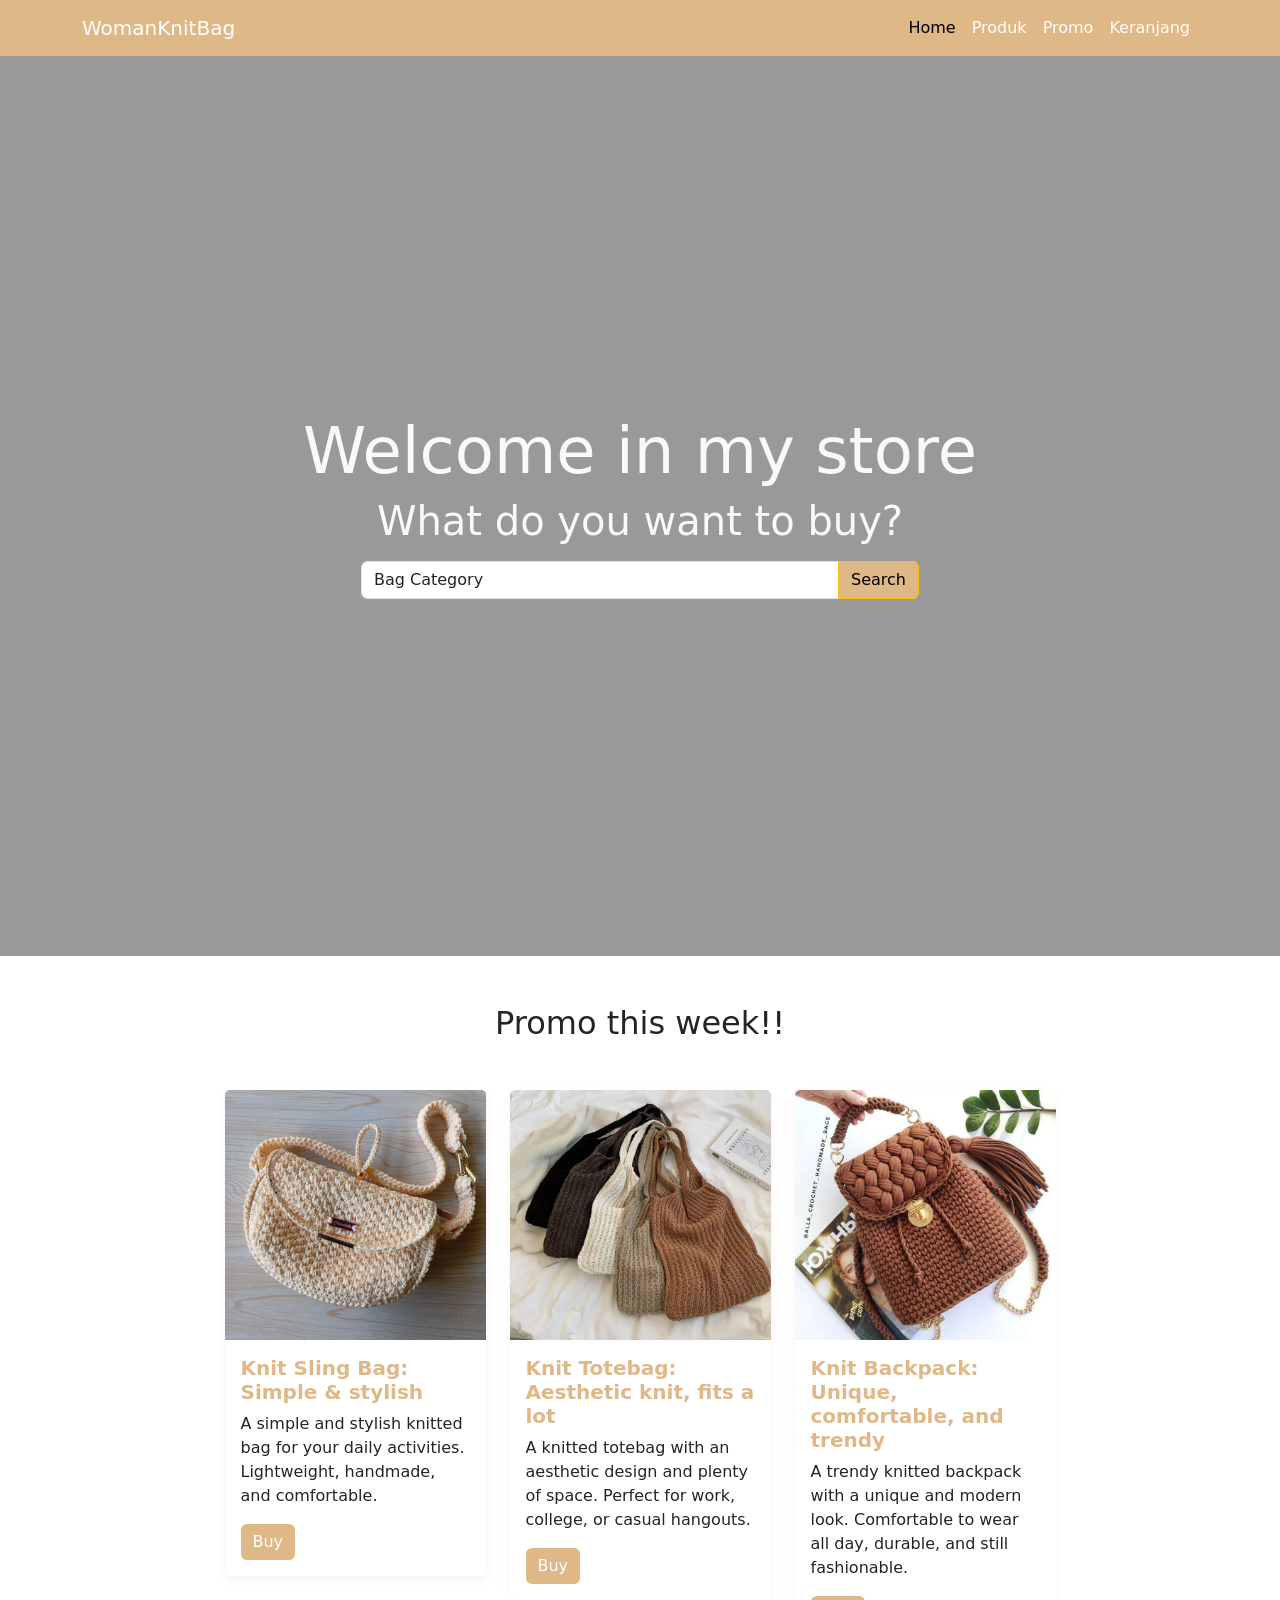
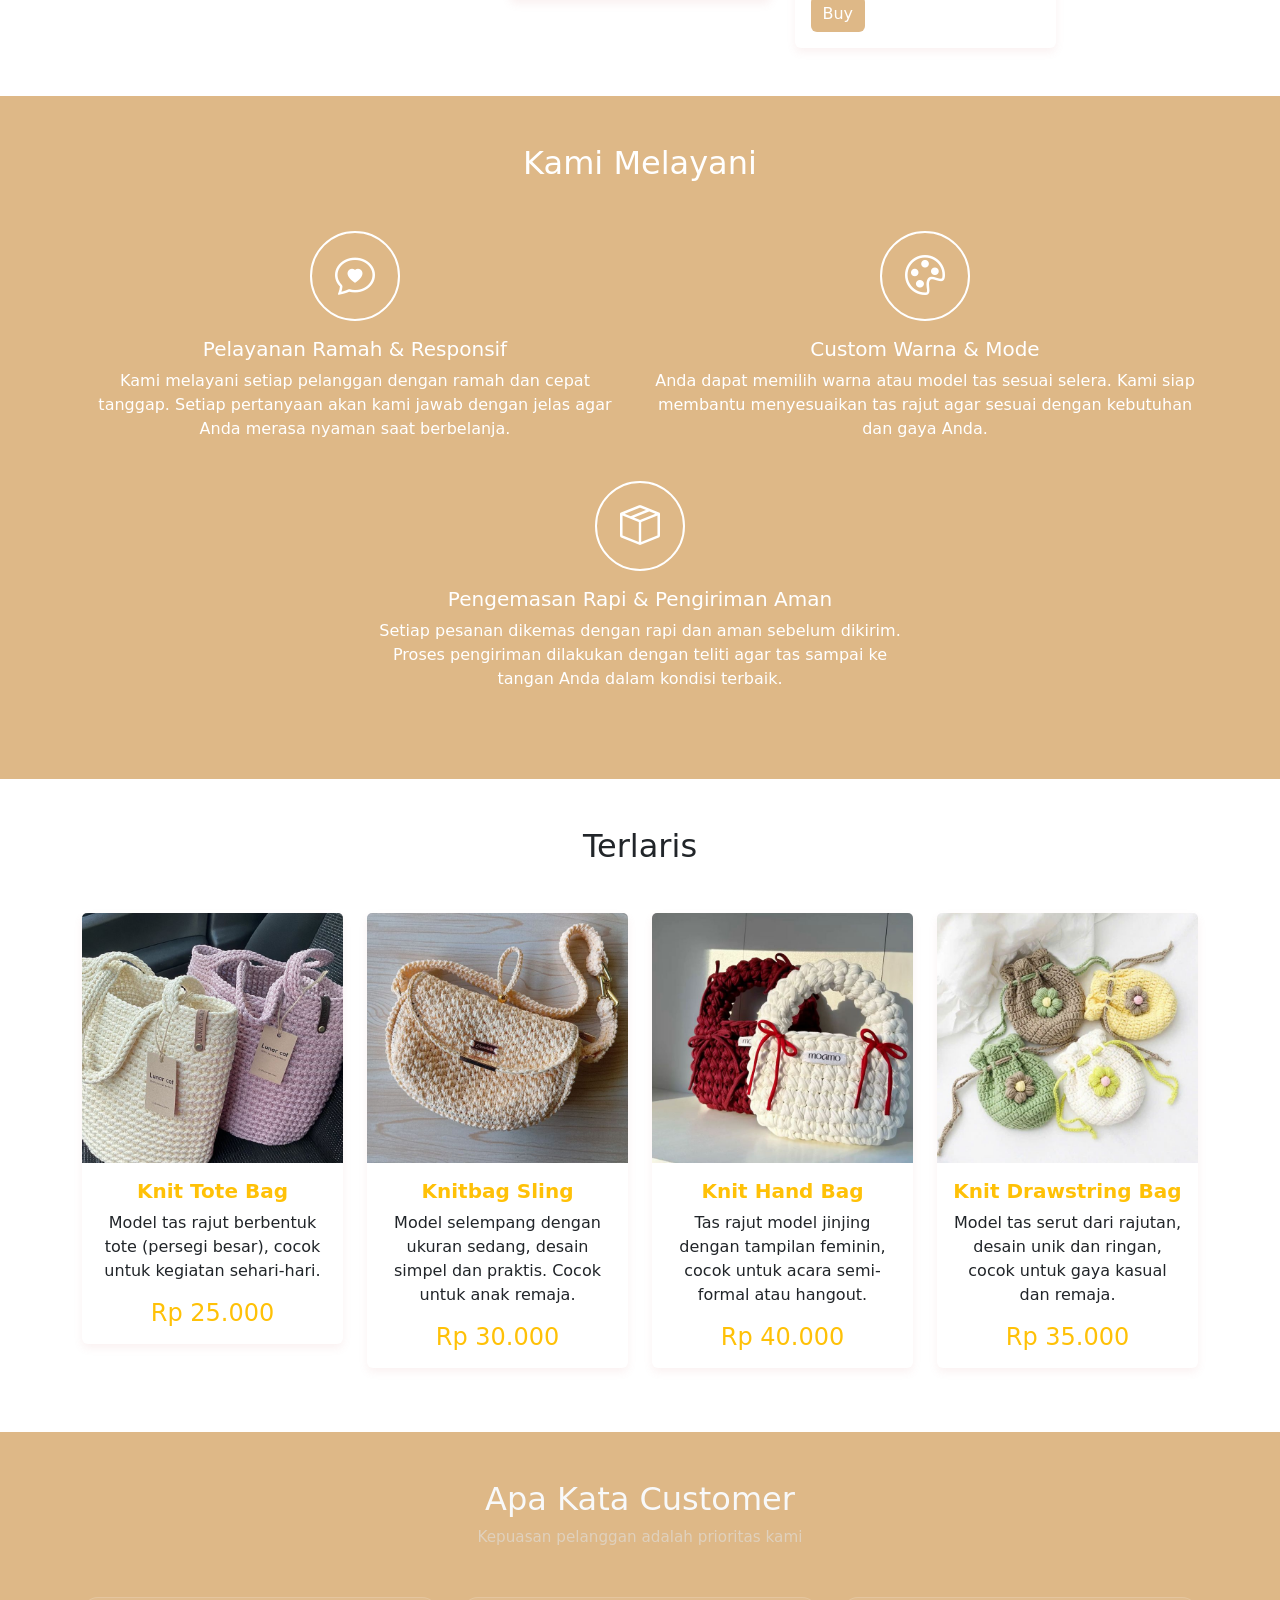
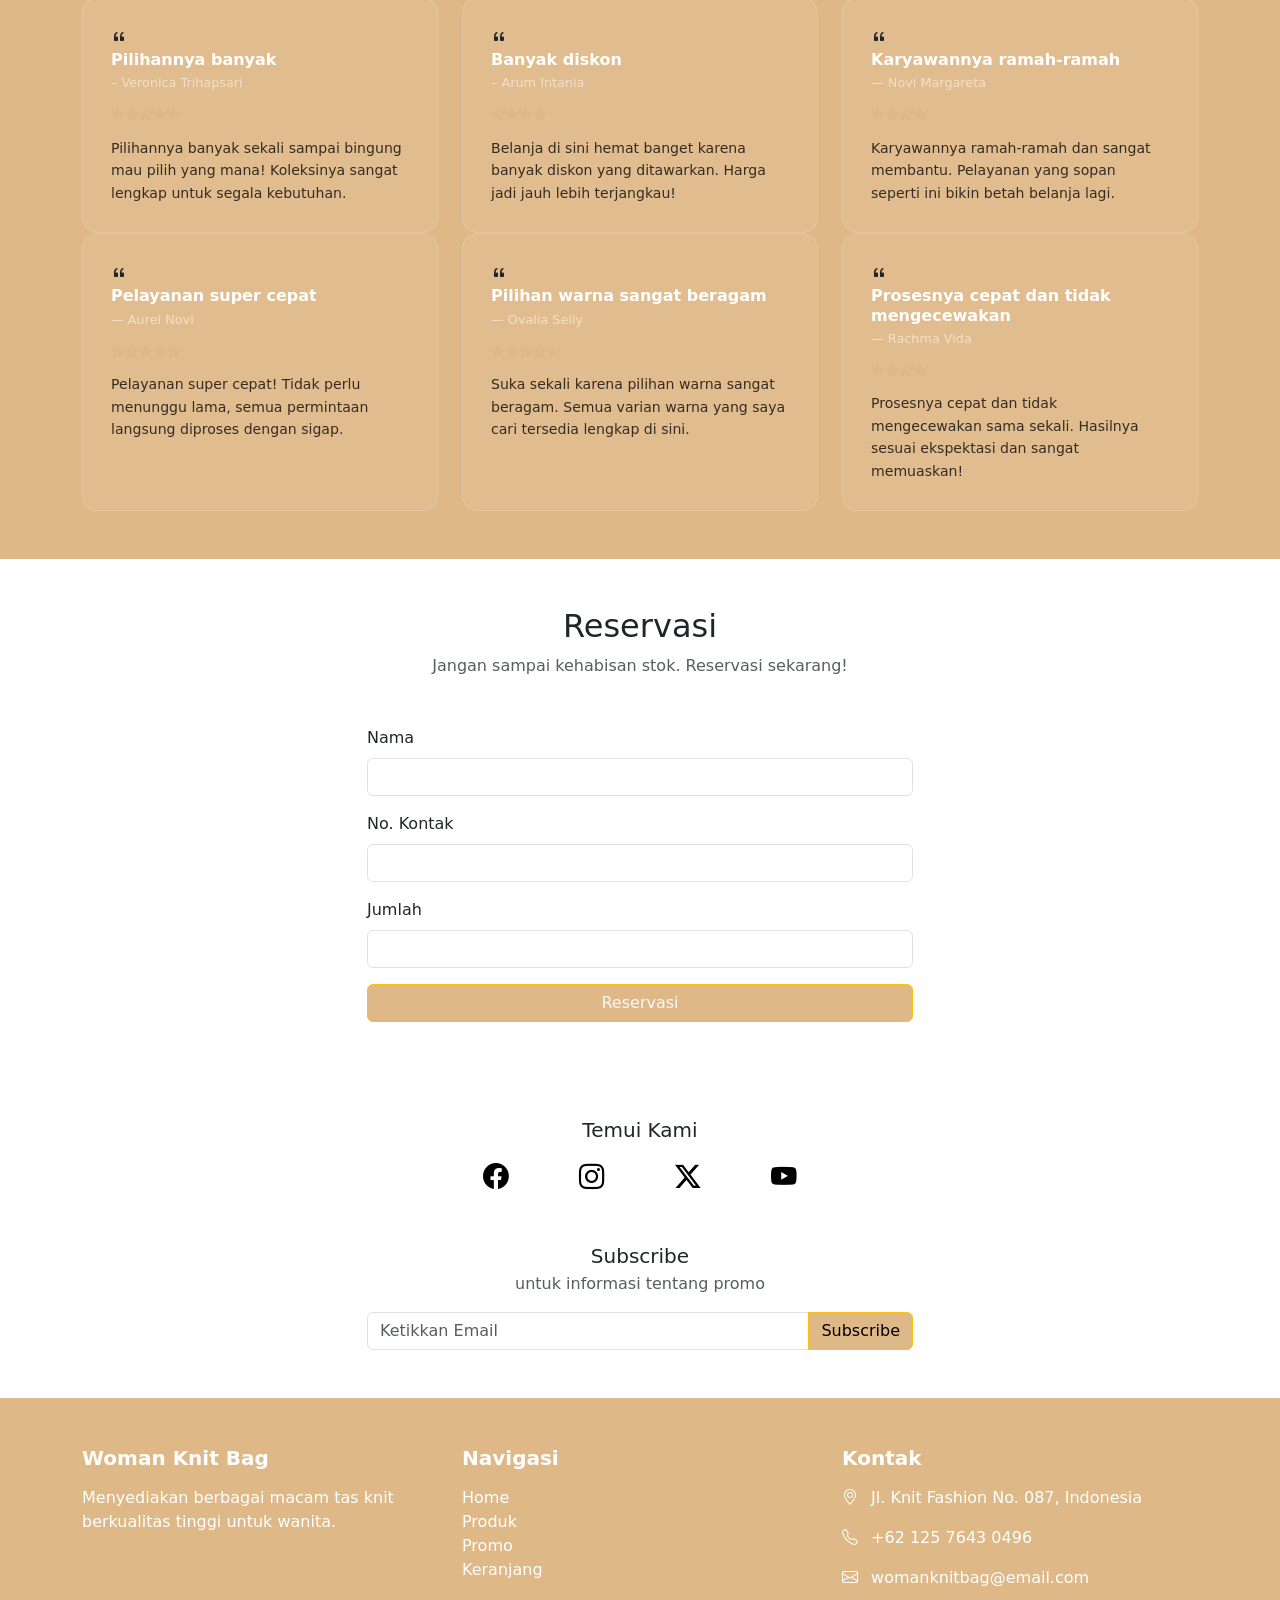
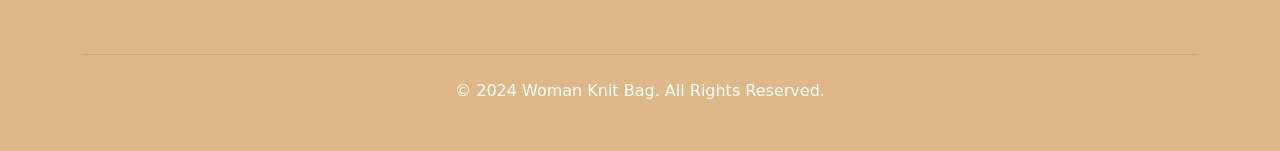
==== commit 02499e33: "Added new section" ====
--- a/index.html
+++ b/index.html
@@ -18,8 +18,8 @@
     </button>
     <div class="collapse navbar-collapse" id="navbarNav">
       <ul class="navbar-nav ms-auto">
-        <li class="nav-item"><a class="nav-link" href="#">Home</a></li>
-        <li class="nav-item"><a class="nav-link" href="#">Produk</a></li>
+        <li class="nav-item"><a class="nav-link active" href="#">Home</a></li>
+        <li class="nav-item"><a class="nav-link" href="produk.html">Produk</a></li>
         <li class="nav-item"><a class="nav-link" href="#">Promo</a></li>
         <li class="nav-item"><a class="nav-link" href="#">Keranjang</a></li>
       </ul>
@@ -305,8 +305,8 @@
       <div class="col-md-4 mb-3 mb-md-0">
         <h5 class="fw-bold mb-3">Navigasi</h5>
         <ul class="list-unstyled">
-          <li><a href="#" class="text-white text-decoration-none">Home</a></li>
-          <li><a href="#" class="text-white text-decoration-none">Produk</a></li>
+          <li><a href="index.html" class="text-white text-decoration-none">Home</a></li>
+          <li><a href="produk.html" class="text-white text-decoration-none">Produk</a></li>
           <li><a href="#" class="text-white text-decoration-none">Promo</a></li>
           <li><a href="#" class="text-white text-decoration-none">Keranjang</a></li>
         </ul>
--- a/style.css
+++ b/style.css
@@ -1,20 +1,25 @@
+body {
+  margin: 0;
+  padding: 0;
+}
+
 .main-navbar {
-  background-color: burlywood; 
+  background-color: burlywood;
 }
 
 .navbar-brand,
 .nav-link {
-  color: black;
+  color: rgb(255, 255, 255);
 }
 
 .banner {
   height: 100vh;
   background:
-    linear-gradient(rgba(0,0,0,0.4), rgba(0,0,0,0.4)),
+    linear-gradient(rgba(0, 0, 0, 0.4), rgba(0, 0, 0, 0.4)),
     url("https://i.pinimg.com/736x/c5/1b/b9/c51bb972b250723114a7f1d834fbb1bd.jpg");
   background-size: cover;
   background-position: center;
-
+  
   display: flex;
   align-items: center;
 }
@@ -27,19 +32,19 @@
   background-color: burlywood;
 }
 
-.main-color{
-  background-color:burlywood;
+.main-color {
+  background-color: burlywood;
 }
 
-.icon-service{
-  width:90px;
-  height:90px;
-  border:solid #fff 2px;
-  border-radius:50%;
-  color:#ffff;
+.icon-service {
+  width: 90px;
+  height: 90px;
+  border: solid #fff 2px;
+  border-radius: 50%;
+  color: #fff;
 }
 
-.hovered-card{
+.hovered-card {
   transition: transform 0.3s ease;
 }
 
@@ -52,107 +57,140 @@
   font-size: 40px;
 }
 
-.hovered-card{
-  transition: transform 0.3s ease;
-}
-
-.card-img-top{
-  height: 300px;
-  object-fit: cover;
-}
-
 .testimony {
-    background-color:burlywood !important;
+  background-color: burlywood !important;
 }
 
 .testimony-card {
-    background: rgba(243, 241, 241, 0.07) !important;
-    border: 1px solid rgba(255, 255, 255, 0.15) !important;
-    border-radius: 16px;
-    padding: 28px;
-    transition: .3s;
-    height: 100%;
+  background: rgba(243, 241, 241, 0.07) !important;
+  border: 1px solid rgba(255, 255, 255, 0.15) !important;
+  border-radius: 16px;
+  padding: 28px;
+  transition: .3s;
+  height: 100%;
 }
 
 .testimony-card:hover {
-    transform: translateY(-6px);
-    background: rgba(255, 255, 255, 0.13);
-    border-color: rgba(255, 255, 255, 0.3);
+  transform: translateY(-6px);
+  background: rgba(255, 255, 255, 0.13);
+  border-color: rgba(255, 255, 255, 0.3);
 }
 
 .testimony-card .quote-icon {
-    font-size: 2rem;
-    color: rgba(255, 255, 255, 0.3);
-    line-height: 1;
-    margin-bottom: 10px;
+  font-size: 2rem;
+  color: rgba(255, 255, 255, 0.3);
+  line-height: 1;
+  margin-bottom: 10px;
 }
 
 .testimony-card h5 {
-    font-size: 1rem;
-    font-weight: 700;
-    color: #fff;
-    margin-bottom: 4px;
+  font-size: 1rem;
+  font-weight: 700;
+  color: #fff;
+  margin-bottom: 4px;
 }
 
 .testimony-card .author {
-    font-size: 0.8rem;
-    color: rgba(255, 255, 255, 0.55);
-    margin-bottom: 12px;
+  font-size: 0.8rem;
+  color: rgba(255, 255, 255, 0.55);
+  margin-bottom: 12px;
 }
 
 .testimony-card p {
-    font-size: 0.88rem;
-    color: rgba(10, 9, 9, 0.8);
-    line-height: 1.6;
-    margin-bottom: 0;
+  font-size: 0.88rem;
+  color: rgba(10, 9, 9, 0.8);
+  line-height: 1.6;
+  margin-bottom: 0;
 }
 
 .testimony-card .stars {
-    color: burlywood;
-    font-size: 0.85rem;
-    margin-bottom: 12px;
+  color: burlywood;
+  font-size: 0.85rem;
+  margin-bottom: 12px;
 }
 
 footer {
-    background-color: burlywood;
+  background-color: burlywood;
 }
 
 .reservation {
-    background-color: rgb(255, 255, 255);
+  background-color: rgb(255, 255, 255);
 }
 
 .footer .background {
-    background-color: rgb(255, 255, 255);
+  background-color: rgb(255, 255, 255);
 }
 
 .footer .social-icon {
-    font-size: 1.6rem;
-    color: black;
-    transition: .3s;
+  font-size: 1.6rem;
+  color: black;
+  transition: .3s;
 
 }
 
 .footer .social-icon:hover {
-    color: black;
+  color: black;
 }
 
 .footer-main {
-    background-color: burlywood; 
+  background-color: burlywood;
 }
 
 .list-unstyled {
-    padding-left: 0;
-    list-style: none;
+  padding-left: 0;
+  list-style: none;
 }
 
 .text-decoration-none {
-    text-decoration: none !important;
+  text-decoration: none !important;
 }
 
 .footer-main a:hover {
-    color: #FFC107 !important;
+  color: #FFC107 !important;
 }
 
 .footer .h5 {
   background-color: black;
 }
+
+.produk-banner {
+  height: 50vh;
+  background:
+    linear-gradient(rgba(0, 0, 0, 0.7), rgba(0, 0, 0, 0.7)),
+    url("https://i.pinimg.com/736x/c5/1b/b9/c51bb972b250723114a7f1d834fbb1bd.jpg");
+  background-size: cover;
+  background-position: center;
+  display: flex;
+  align-items: center;
+}
+
+.card {
+    transition: transform 0.3s ease; 
+    border: none;
+    box-shadow: 0 4px 8px rgba(206, 114, 114, 0.1); 
+}
+
+.card:hover {
+    transform: translateY(-10px);
+}
+
+.card-img-top {
+    height: 250px;
+    object-fit: cover; 
+}
+
+.card-title {
+    font-size: 1.25rem;
+    font-weight: 600;
+    color: burlywood;
+}
+
+.btn-primary {
+    background-color:burlywood; 
+    border: none;
+}
+
+.btn-primary:hover {
+    background-color:burlywood;
+}
+
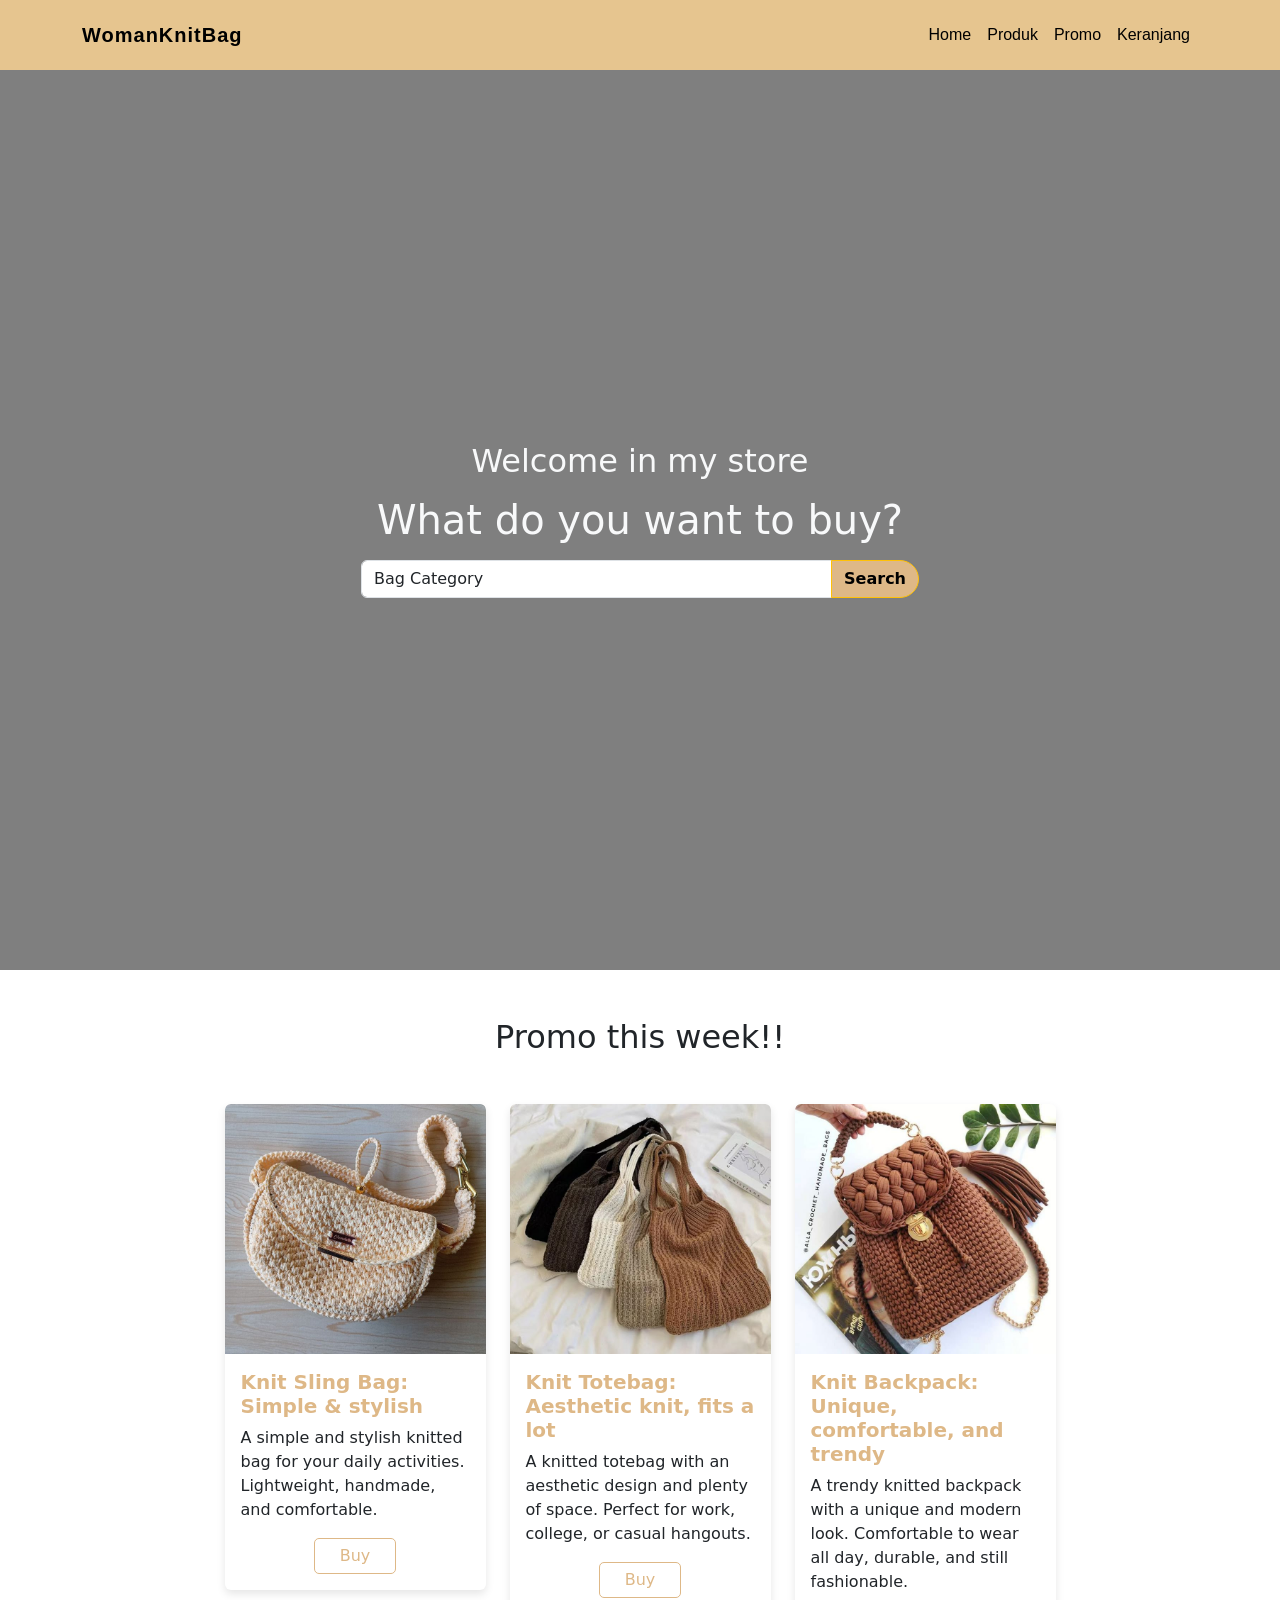
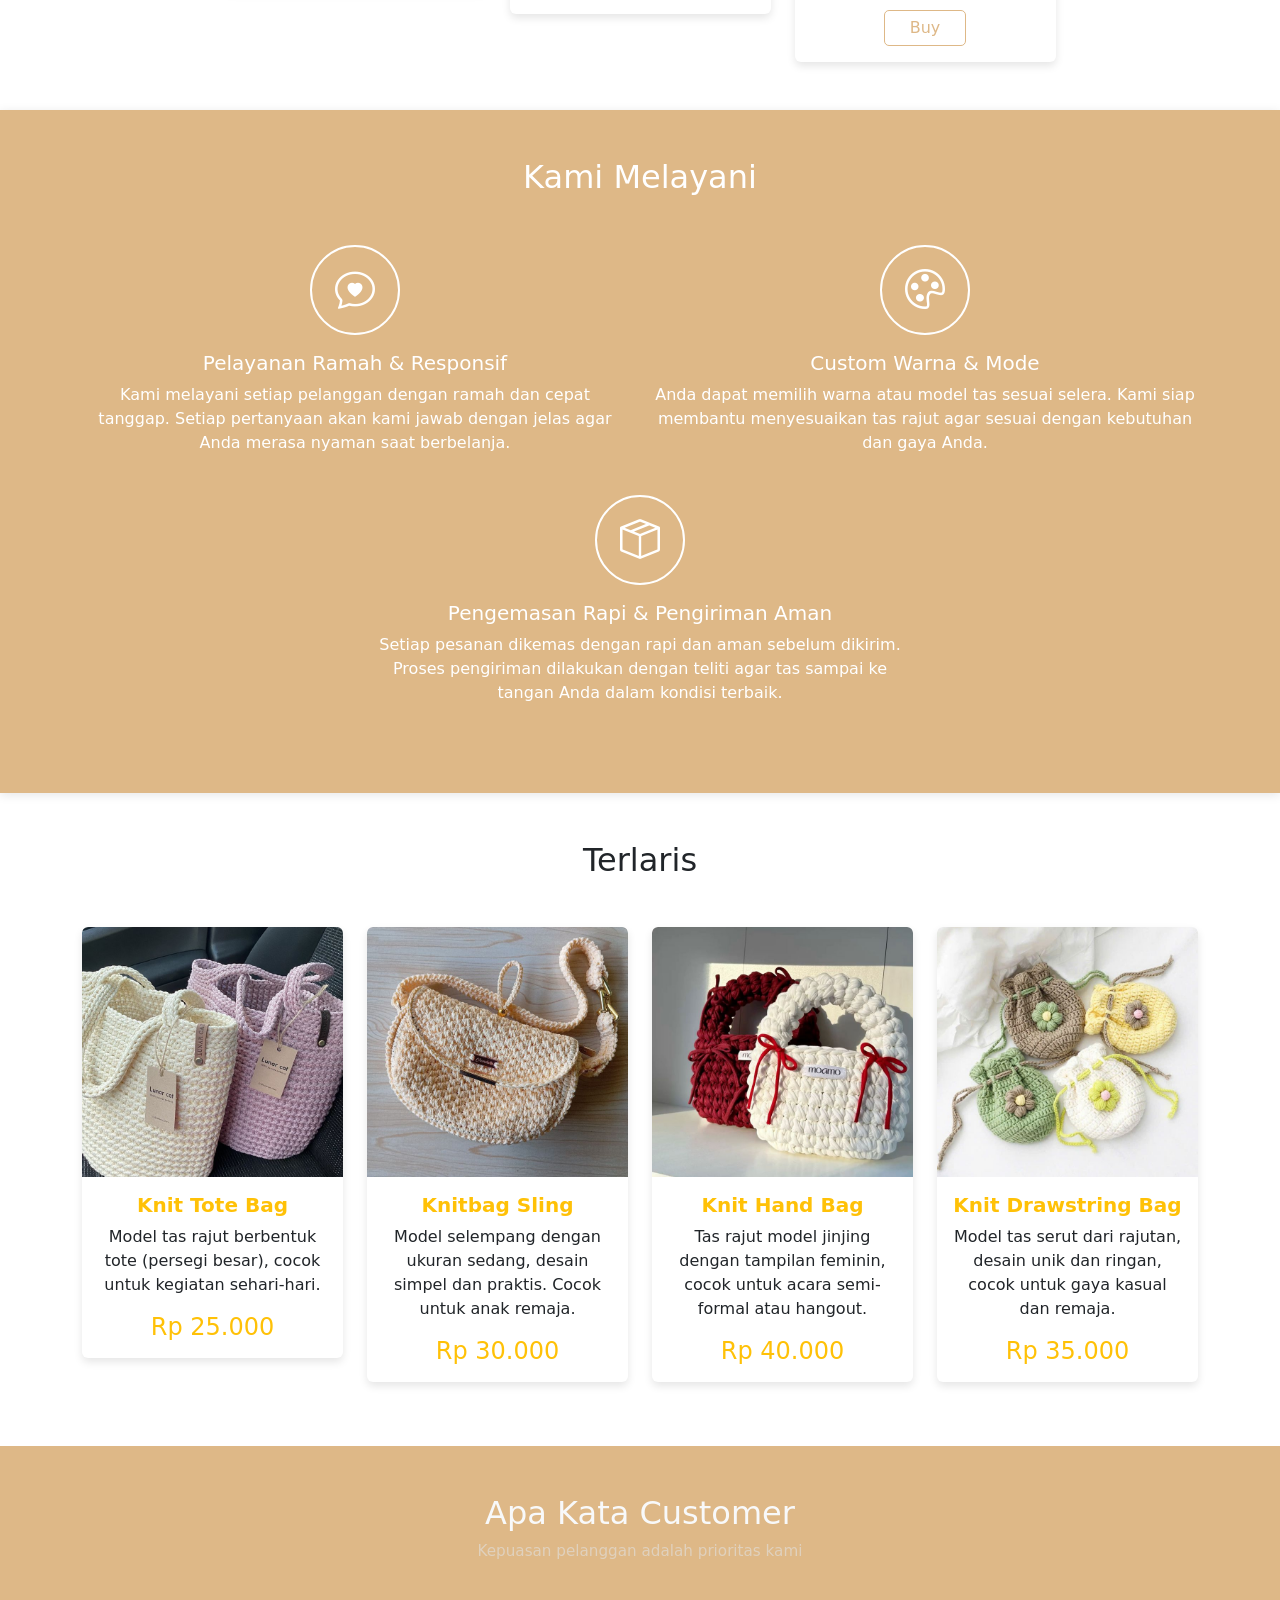
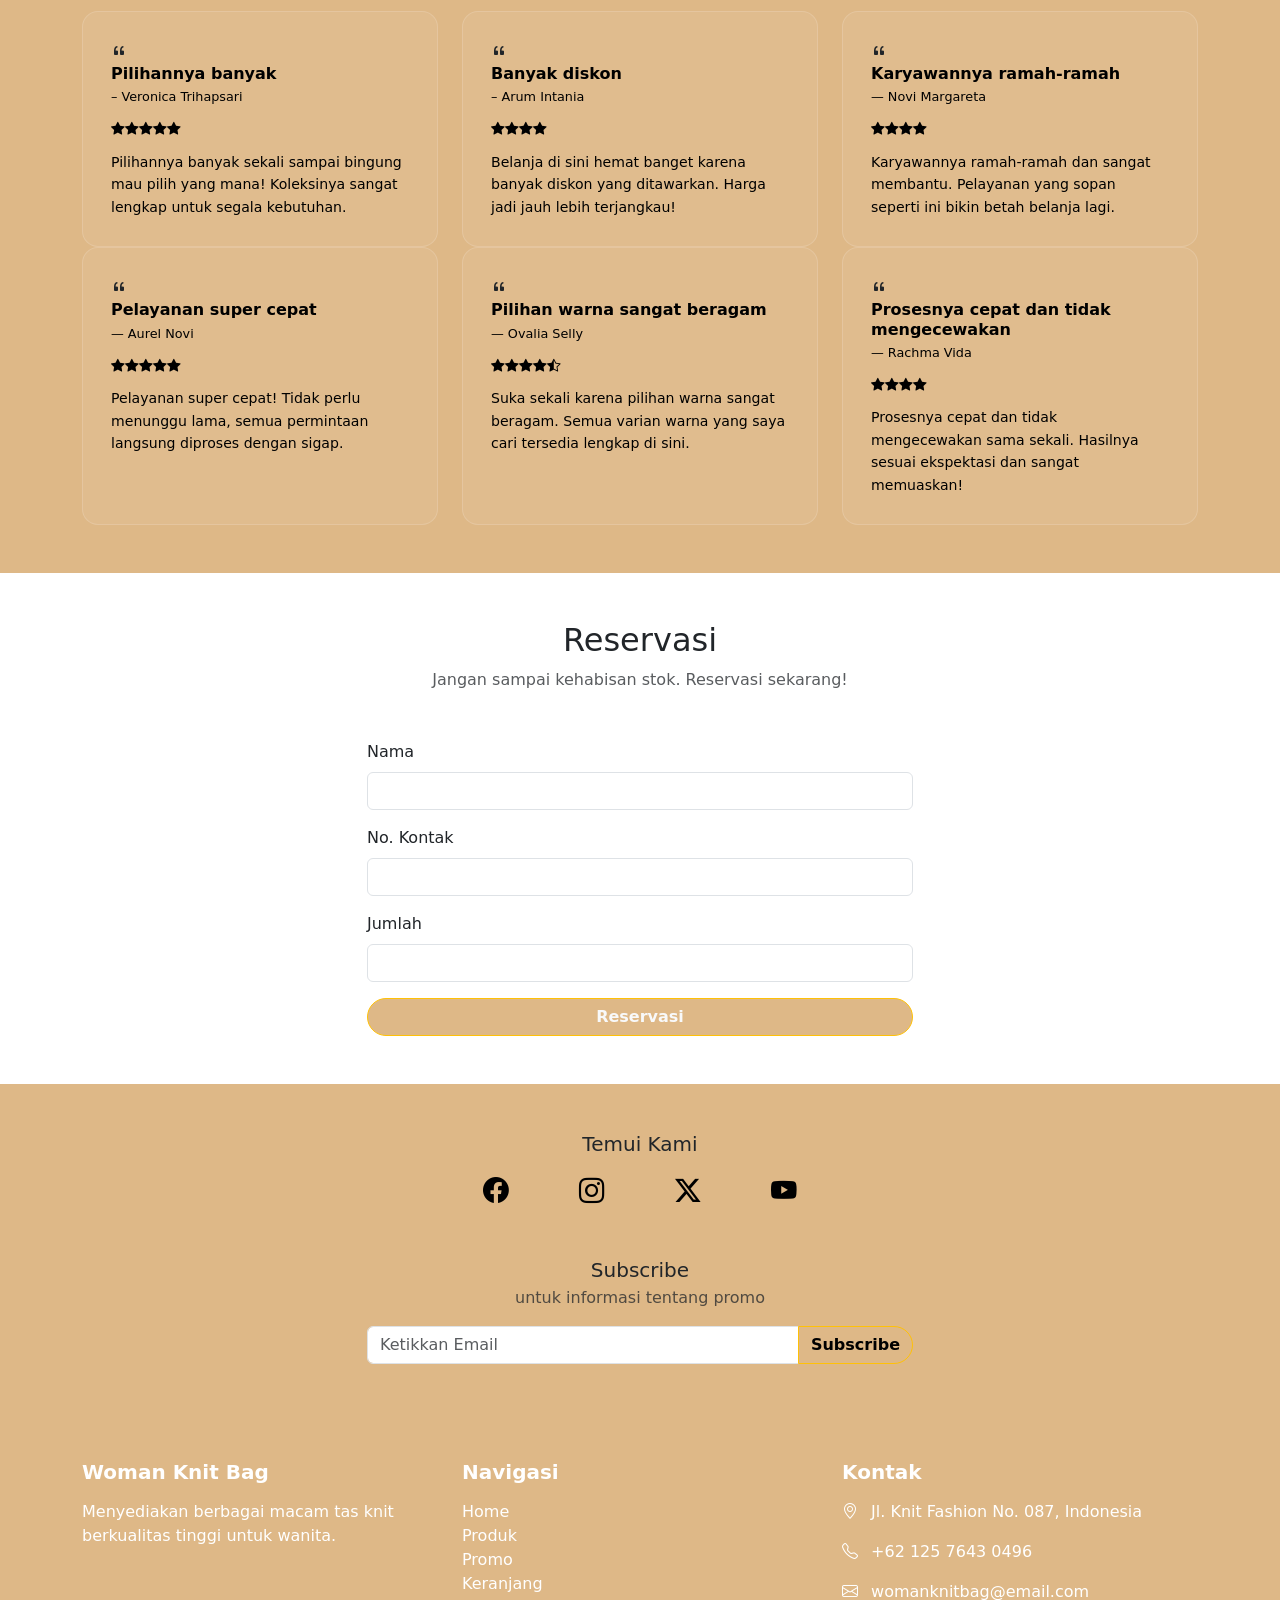
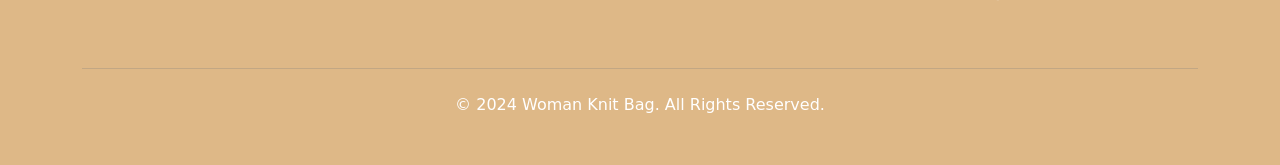
==== commit e7800c3b: "Added new section" ====
--- a/index.html
+++ b/index.html
@@ -18,10 +18,10 @@
     </button>
     <div class="collapse navbar-collapse" id="navbarNav">
       <ul class="navbar-nav ms-auto">
-        <li class="nav-item"><a class="nav-link active" href="#">Home</a></li>
-        <li class="nav-item"><a class="nav-link" href="produk.html">Produk</a></li>
-        <li class="nav-item"><a class="nav-link" href="#">Promo</a></li>
-        <li class="nav-item"><a class="nav-link" href="#">Keranjang</a></li>
+        <li class="nav-item"><a class="nav-link active" href="index.html">Home</a></li>
+        <li class="nav-item"><a class="nav-link active" href="produk.html">Produk</a></li>
+        <li class="nav-item"><a class="nav-link active" href="promo.html">Promo</a></li>
+        <li class="nav-item"><a class="nav-link active" href="keranjang.html">Keranjang</a></li>
       </ul>
     </div>
   </div>
@@ -29,8 +29,8 @@
 
 <section class="banner">
   <div class="container banner-content">
-    <h2 class="text-light display-3">Welcome in my store</h2>
-    <h3 class="text-light display-6">What do you want to buy?</h3>
+    <h2 class="text-light text-center mb-3">Welcome in my store</h2>
+    <h1 class="text-light text-center mb-6">What do you want to buy?</h1>
     <div class="input-group w-50 mt-3 justify-content-center mx-auto">
       <select class="form-control">
         <option>Bag Category</option>
@@ -51,7 +51,7 @@
         <div class="card">
           <img src="knit sling bag.jpg" class="card-img-top" alt="slingbag">
           <div class="card-body">
-            <h5 class="card-title">Knit Sling Bag: Simple & stylish</h5>
+            <h5 class="card-title" style="color: burlywood;">Knit Sling Bag: Simple & stylish</h5>
             <p class="card-text">A simple and stylish knitted bag for your daily activities. Lightweight, handmade, and comfortable.</p>
             <a href="#" class="btn btn-primary">Buy</a>
           </div>
@@ -61,7 +61,7 @@
         <div class="card">
           <img src="knit totebag 3.jpg" class="card-img-top" alt="totebag">
           <div class="card-body">
-            <h5 class="card-title">Knit Totebag: Aesthetic knit, fits a lot</h5>
+            <h5 class="card-title" style="color: burlywood;">Knit Totebag: Aesthetic knit, fits a lot</h5>
             <p class="card-text">A knitted totebag with an aesthetic design and plenty of space. Perfect for work, college, or casual hangouts.</p>
             <a href="#" class="btn btn-primary">Buy</a>
           </div>
@@ -71,7 +71,7 @@
         <div class="card">
           <img src="knit backpack.jpg" class="card-img-top" alt="backpack">
           <div class="card-body">
-            <h5 class="card-title">Knit Backpack: Unique, comfortable, and trendy</h5>
+            <h5 class="card-title" style="color: burlywood;">Knit Backpack: Unique, comfortable, and trendy</h5>
             <p class="card-text">A trendy knitted backpack with a unique and modern look. Comfortable to wear all day, durable, and still fashionable.</p>
             <a href="#" class="btn btn-primary">Buy</a>
           </div>
@@ -307,8 +307,8 @@
         <ul class="list-unstyled">
           <li><a href="index.html" class="text-white text-decoration-none">Home</a></li>
           <li><a href="produk.html" class="text-white text-decoration-none">Produk</a></li>
-          <li><a href="#" class="text-white text-decoration-none">Promo</a></li>
-          <li><a href="#" class="text-white text-decoration-none">Keranjang</a></li>
+          <li><a href="promo.html" class="text-white text-decoration-none">Promo</a></li>
+          <li><a href="keranjang.html" class="text-white text-decoration-none">Keranjang</a></li>
         </ul>
       </div>
       <div class="col-md-4 mb-3 mb-md-0">
--- a/style.css
+++ b/style.css
@@ -22,6 +22,7 @@
   
   display: flex;
   align-items: center;
+  text-align: center;
 }
 
 .banner-content {
@@ -86,25 +87,25 @@
 .testimony-card h5 {
   font-size: 1rem;
   font-weight: 700;
-  color: #fff;
+  color: black;
   margin-bottom: 4px;
 }
 
 .testimony-card .author {
   font-size: 0.8rem;
-  color: rgba(255, 255, 255, 0.55);
+  color: black ;
   margin-bottom: 12px;
 }
 
 .testimony-card p {
   font-size: 0.88rem;
-  color: rgba(10, 9, 9, 0.8);
+  color: black;
   line-height: 1.6;
   margin-bottom: 0;
 }
 
 .testimony-card .stars {
-  color: burlywood;
+  color: black;
   font-size: 0.85rem;
   margin-bottom: 12px;
 }
@@ -182,7 +183,7 @@
 .card-title {
     font-size: 1.25rem;
     font-weight: 600;
-    color: burlywood;
+    color: white;
 }
 
 .btn-primary {
@@ -194,3 +195,404 @@
     background-color:burlywood;
 }
 
+.card a[data-lightbox] {
+    display: block;
+    overflow: hidden; 
+    background-color: #000; 
+    }
+.main-navbar {
+  background-color: burlywood (123, 49, 102); 
+}
+
+.navbar-brand,
+.nav-link {
+  color: rgb(255, 255, 255) ;
+}
+
+.banner {
+  height: 100vh;
+  background-image: linear-gradient(rgba(0, 0, 0, 0.5), rgba(0, 0, 0, 0.5)), url("https://i.pinimg.com/736x/c5/1b/b9/c51bb972b250723114a7f1d834fbb1bd.jpg");
+    color: #fff;
+  background-size: cover;
+  background-position: center;
+  
+
+  display: flex;
+  align-items: center;
+}
+
+.produk-banner {
+            background-image: linear-gradient(rgba(0, 0, 0, 0.5), rgba(0, 0, 0, 0.5)), url('https://i.pinimg.com/736x/c5/1b/b9/c51bb972b250723114a7f1d834fbb1bd.jpg');
+            background-size: cover;
+            background-position: center;
+            height: 400px;
+            color: rgb(0, 0, 0)
+        }
+
+.card {
+    transition: transform 0.3s ease; 
+    border: none;
+    box-shadow: 0 4px 8px rgba(206, 114, 114, 0.1); 
+}
+
+
+
+.card:hover {
+    transform: translateY(-10px);
+}
+
+.card-img-top {
+    height: 250px;
+    object-fit: cover; 
+}
+
+.card-title {
+    color:burlywood(123, 49, 102);
+    
+} 
+
+.btn-primary {
+    background-color: transparent; 
+    border: 1px solid burlywood; 
+    color: burlywood; 
+    
+    display: block;
+    width: fit-content;
+    margin: 0 auto;
+    
+    padding: 5px 25px;
+    border-radius: 5px;
+    transition: 0.3s;
+}
+
+.btn-primary:hover {
+    background-color:burlywood;
+    color: burlywood; 
+}
+
+.footer {
+    background-color: white;
+}
+
+.footer .social-icon {
+    font-size: 1.6rem;
+    color: black;
+    transition: .3s;
+
+}
+
+.footer .social-icon:hover {
+    color: black;
+}
+
+.footer-main {
+    background-color: white; 
+}
+
+.list-unstyled {
+    padding-left: 0;
+    list-style: none;
+}
+
+.text-decoration-none {
+    text-decoration: none !important;
+}
+
+.footer-main a:hover {
+    color: black !important;
+}
+
+.promo-banner {
+    text-align: center;
+}
+
+
+.produk-banner, .promo-banner {
+    background-image: linear-gradient(rgba(0, 0, 0, 0.5), rgba(0, 0, 0, 0.5)), url('https://i.pinimg.com/736x/c5/1b/b9/c51bb972b250723114a7f1d834fbb1bd.jpg');
+    background-size: cover;
+    background-position: center;
+    
+    height: 450px !important; 
+    min-height: 450px !important;
+    
+    display: flex !important;
+    flex-direction: column !important;
+    justify-content: center !important; 
+    align-items: center !important;    
+    
+    padding: 0 !important; 
+    margin: 0 !important;
+    text-align: center !important;
+    color:  burlywood !important;
+}
+
+.produk-banner h1, .promo-banner h1 {
+    margin: 0 !important;
+    padding: 0 !important;
+    display: block !important;
+    width: 100%;
+}
+
+
+.card {
+    transition: transform 0.3s ease; 
+    border: none;
+    box-shadow: 0 4px 8px rgba(206, 114, 114, 0.1); 
+}
+
+.card:hover {
+    transform: translateY(-10px);
+}
+
+.card-img-top {
+    height: 250px;
+    object-fit: cover; 
+}
+
+.card-title {
+    color:white;
+    
+} 
+
+.btn-primary {
+    background-color: transparent; 
+    border: 1px solid burlywood; 
+    color: burlywood; 
+    
+    display: block;
+    width: fit-content;
+    margin: 0 auto;
+    
+    padding: 5px 25px;
+    border-radius: 5px;
+    transition: 0.3s;
+}
+
+.btn-primary:hover {
+    background-color: white;
+    color: #ffffff; 
+}
+
+.footer {
+    background-color:burlywood;
+}
+
+.footer .social-icon {
+    font-size: 1.6rem;
+    color: black;
+    transition: .3s;
+
+}
+
+.footer .social-icon:hover {
+    color: #FFC107;
+}
+.footer-subscribe{
+    background-color: white;
+}
+.footer-main {
+    background-color: burlywood; 
+}
+.list-unstyled {
+    padding-left: 0;
+    list-style: none;
+}
+
+.text-decoration-none {
+    text-decoration: none
+}
+
+.footer-main a:hover {
+    color: black !important; 
+}
+
+.produk-banner h1, 
+.promo-banner h1 {
+    font-size: 3rem;
+    font-weight: bold;
+    text-shadow: 2px 2px 8px rgba(0,0,0,0.5);
+    margin: 0;
+}
+
+.filter-btn {
+    transition: all 0.3s ease;
+    cursor: pointer;
+    background-color:black; 
+    color: black;
+    border: none;
+    padding: 10px 25px;
+    border-radius: 10px;
+    font-weight: bold;
+}
+
+.card-img-top {
+    height: 250px;
+    object-fit: cover; 
+}
+
+.card {
+    transition: transform 0.3s ease; 
+    border: none;
+    box-shadow: 0 4px 8px rgba(0, 0, 0, 0.1); 
+    overflow: hidden;
+}
+
+.hovered-card .card {
+    transition: transform 0.3s ease, box-shadow 0.3s ease;
+}
+
+.hovered-card:hover .card {
+    transform: translateY(-10px);
+    box-shadow: 0 10px 20px rgb(252, 252, 252);
+}
+
+.filter-btn {
+    transition: all 0.3s ease;
+    cursor: pointer;
+    background-color: black;
+    color: black;
+    border: none;
+    padding: 10px 25px;
+    border-radius: 10px;
+}
+
+.filter-btn:active {
+    transform: scale(0.95);
+}
+
+.filter-btn.active {
+    background-color:  black;
+    color: black;
+    box-shadow: 0 4px 8px rgba(0,0,0,0.2);
+}
+
+.btn-outline-warning {
+    background-color: #ffc107;
+    color: black;
+    border: none;
+    padding: 10px 25px;
+    border-radius: 10px;
+    transition: all 0.3s ease;
+}
+
+.btn-outline-warning:hover {
+    background-color: black;
+    color: black;
+}
+
+.btn-outline-warning:active {
+    transform: scale(0.95);
+}
+
+.btn-outline-warning {
+    background-color: #ffffff !important;
+    color: #ffc107 !important;
+    border: 1px solid #ffc107 !important;
+    transition: all 0.1s ease; 
+}
+
+.btn-outline-warning:active {
+    background-color: #ffc107 !important;
+    color: #ffffff !important; 
+    transform: scale(0.95);    
+
+}
+.btn-outline-warning:focus {
+    background-color: #ffffff !important;
+    color: #ffc107 !important;
+    box-shadow: none !important; 
+
+}
+.btn-outline-warning:hover {
+    background-color: burlywood !important;
+    color: #ffffff !important;
+}
+
+.footer-subscribe {
+    background-color: burlywood;
+}
+
+.footer-main {
+    background-color: burlywood; 
+}
+
+.footer .social-icon {
+    font-size: 1.6rem;
+    color: black;
+    transition: .3s;
+
+}
+
+.footer .social-icon:hover {
+    color: black;
+}
+
+
+.list-unstyled {
+    padding-left: 0;
+    list-style: none;
+}
+
+.text-decoration-none {
+    text-decoration: none !important;
+}
+
+.footer-main a:hover {
+    color: black !important;
+}
+
+.main-color {
+    background-color: burlywood !important; 
+    box-shadow: 0 2px 10px rgba(0,0,0,0.1);
+}
+
+.navbar-brand {
+    font-weight: 700;
+    letter-spacing: 1px;
+    color: black !important; 
+    text-align: center;
+}
+
+.nav-link {
+    transition: color 0.3s ease;
+}
+
+.nav-link:hover {
+    color: #ffc107 !important;
+}
+
+.navbar {
+  display: flex;
+  justify-content: space-between;
+  align-items: center;
+  background-color: #E6C58F; 
+  padding: 15px 50px;
+  font-family: Arial, sans-serif;
+}
+
+.table th {
+    border-top: none;
+    text-transform: uppercase;
+    font-size: 0.9rem;
+    letter-spacing: 0.5px;
+}
+
+.img-thumbnail {
+    border-radius: 10px;
+    transition: transform 0.3s ease;
+}
+
+.img-thumbnail:hover {
+    transform: scale(1.05);
+}
+.btn-warning {
+    border-radius: 30px;
+    font-weight: 600;
+}
+
+
+@media (max-width: 575.98px) {
+    .table td {
+        font-size: 0.85rem;
+    }
+}
